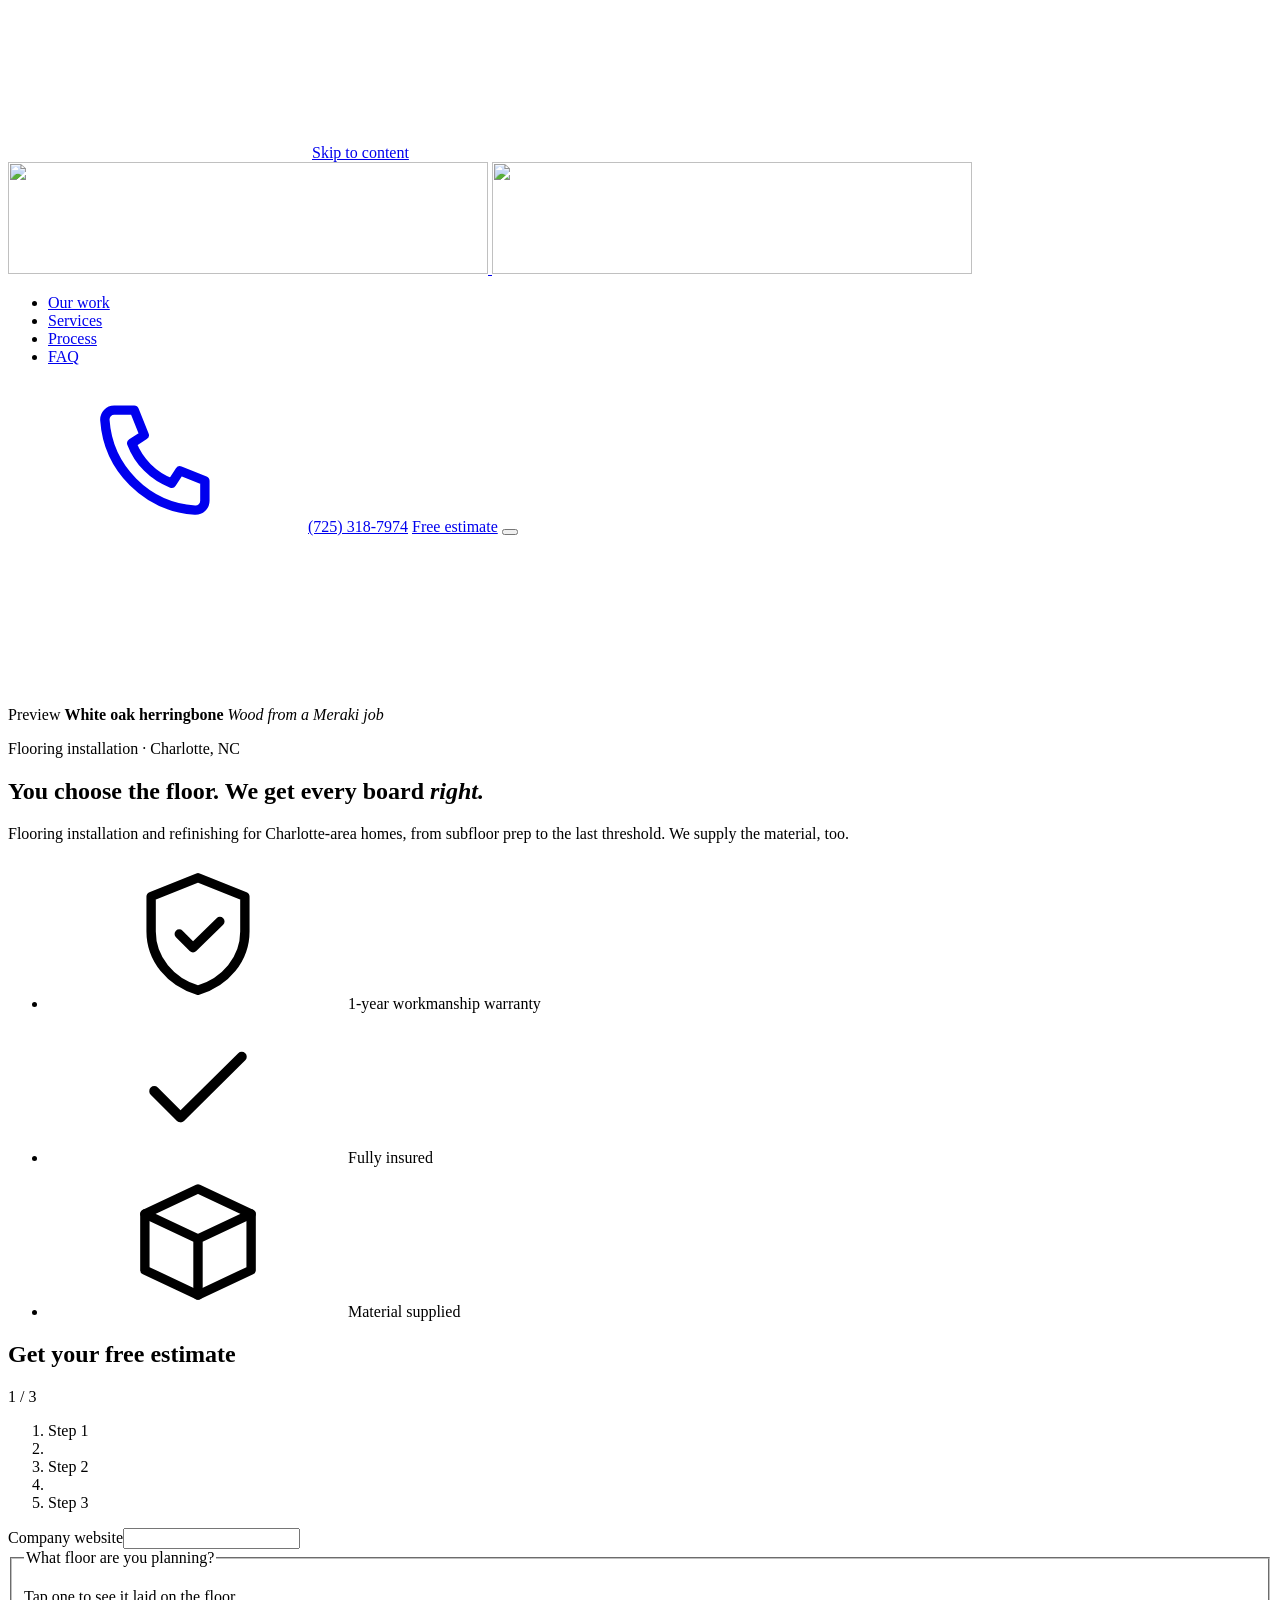
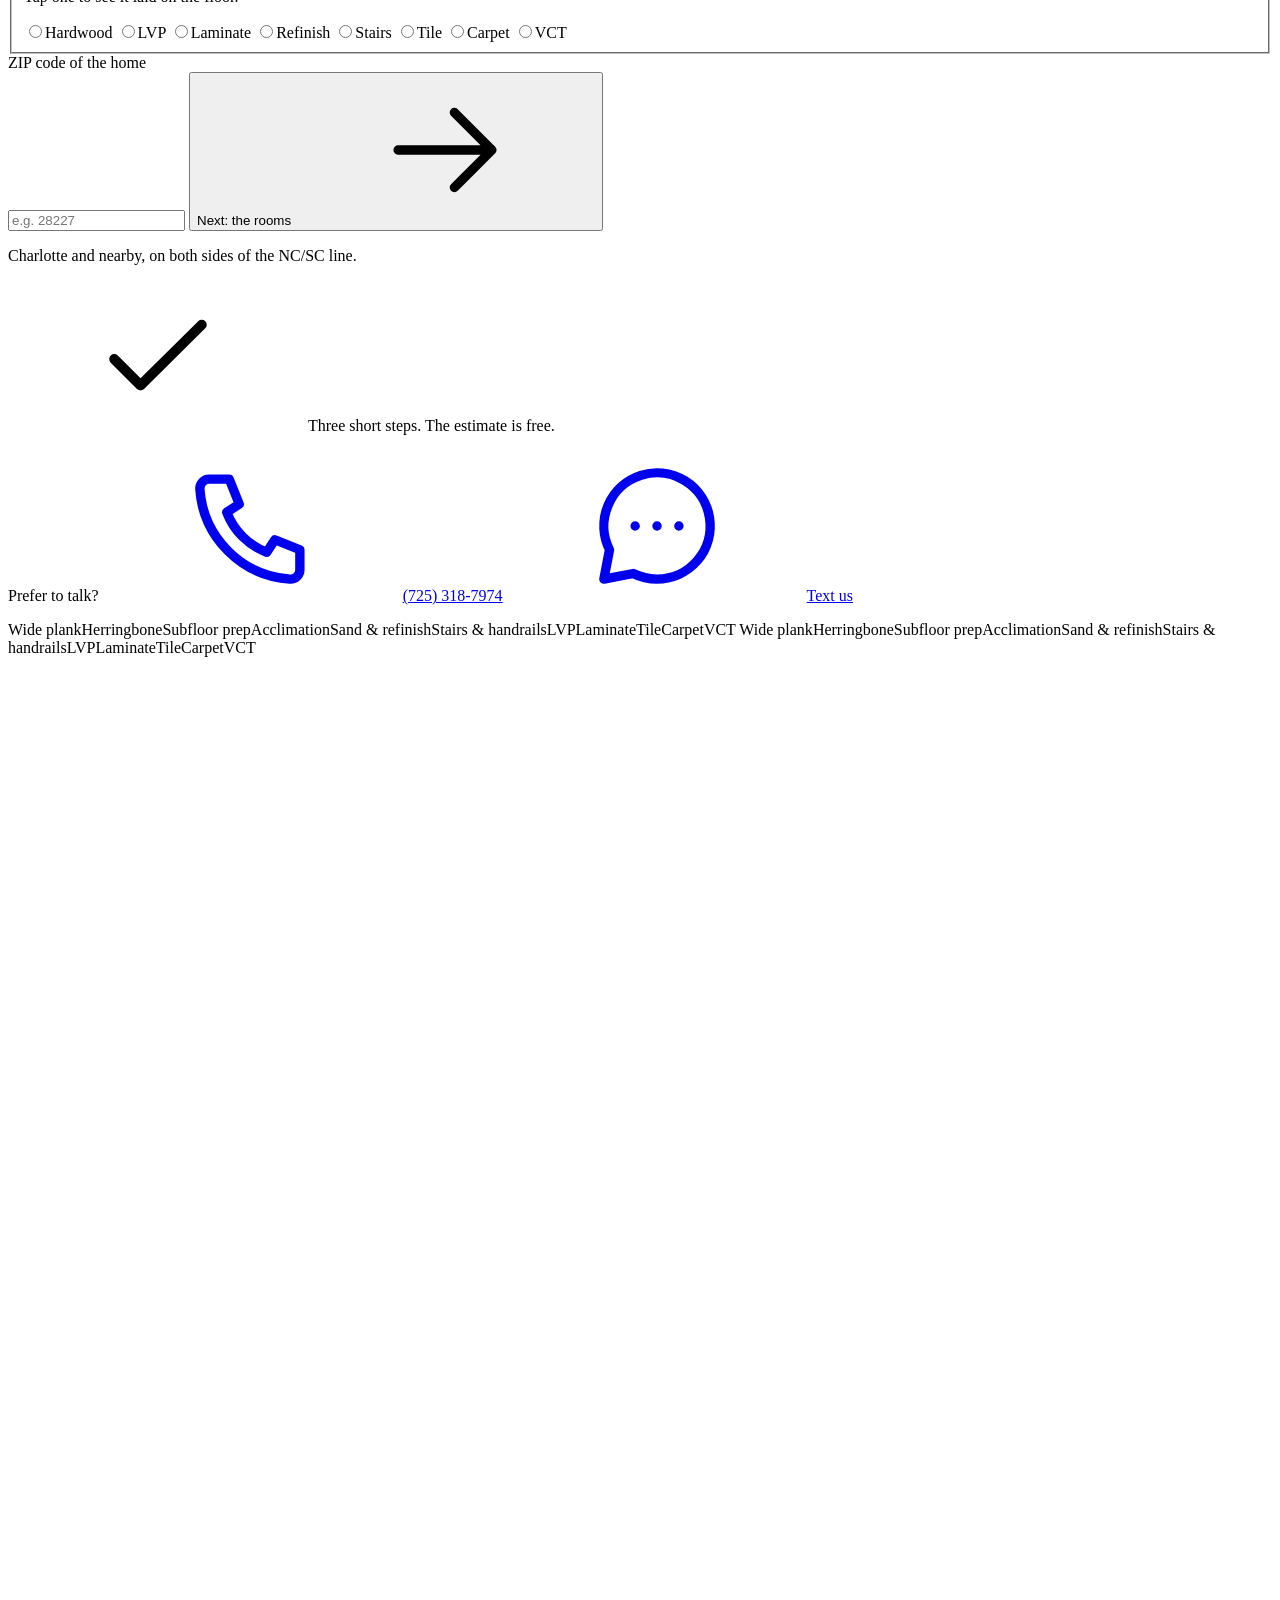
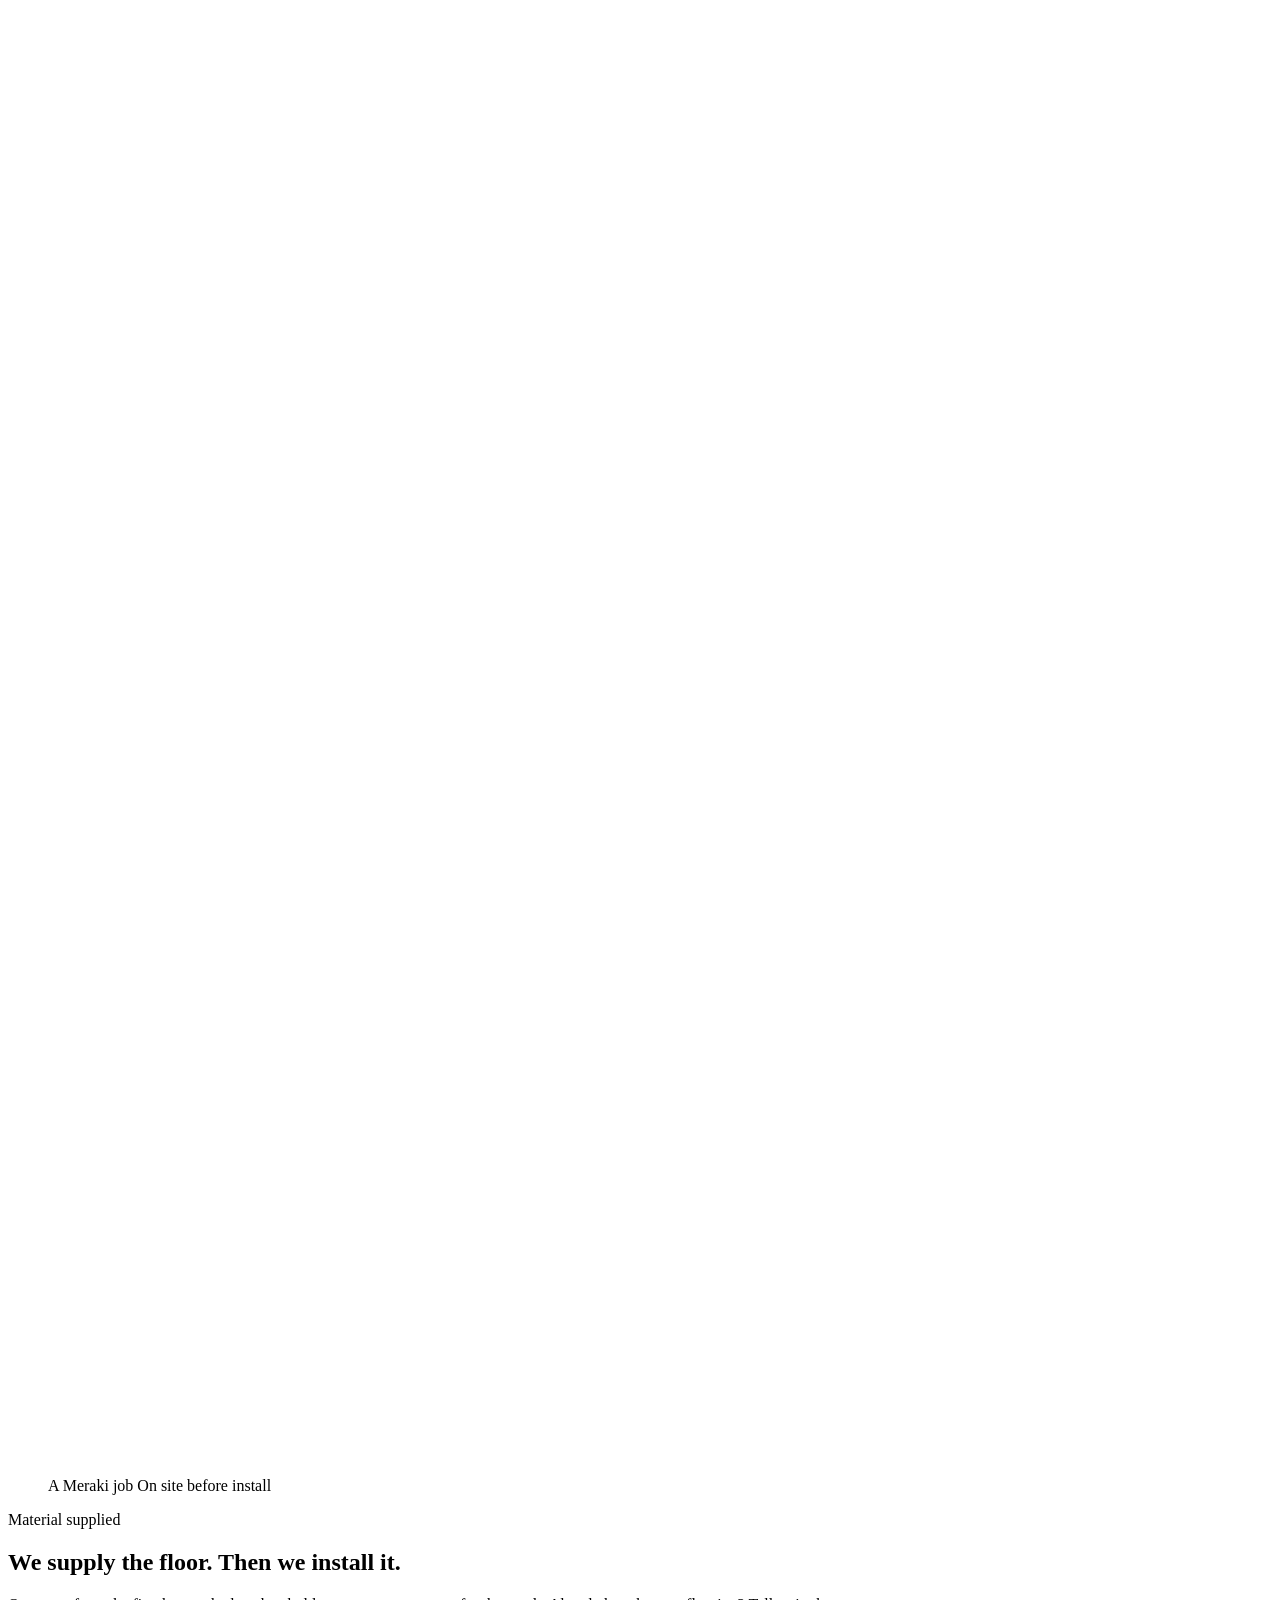
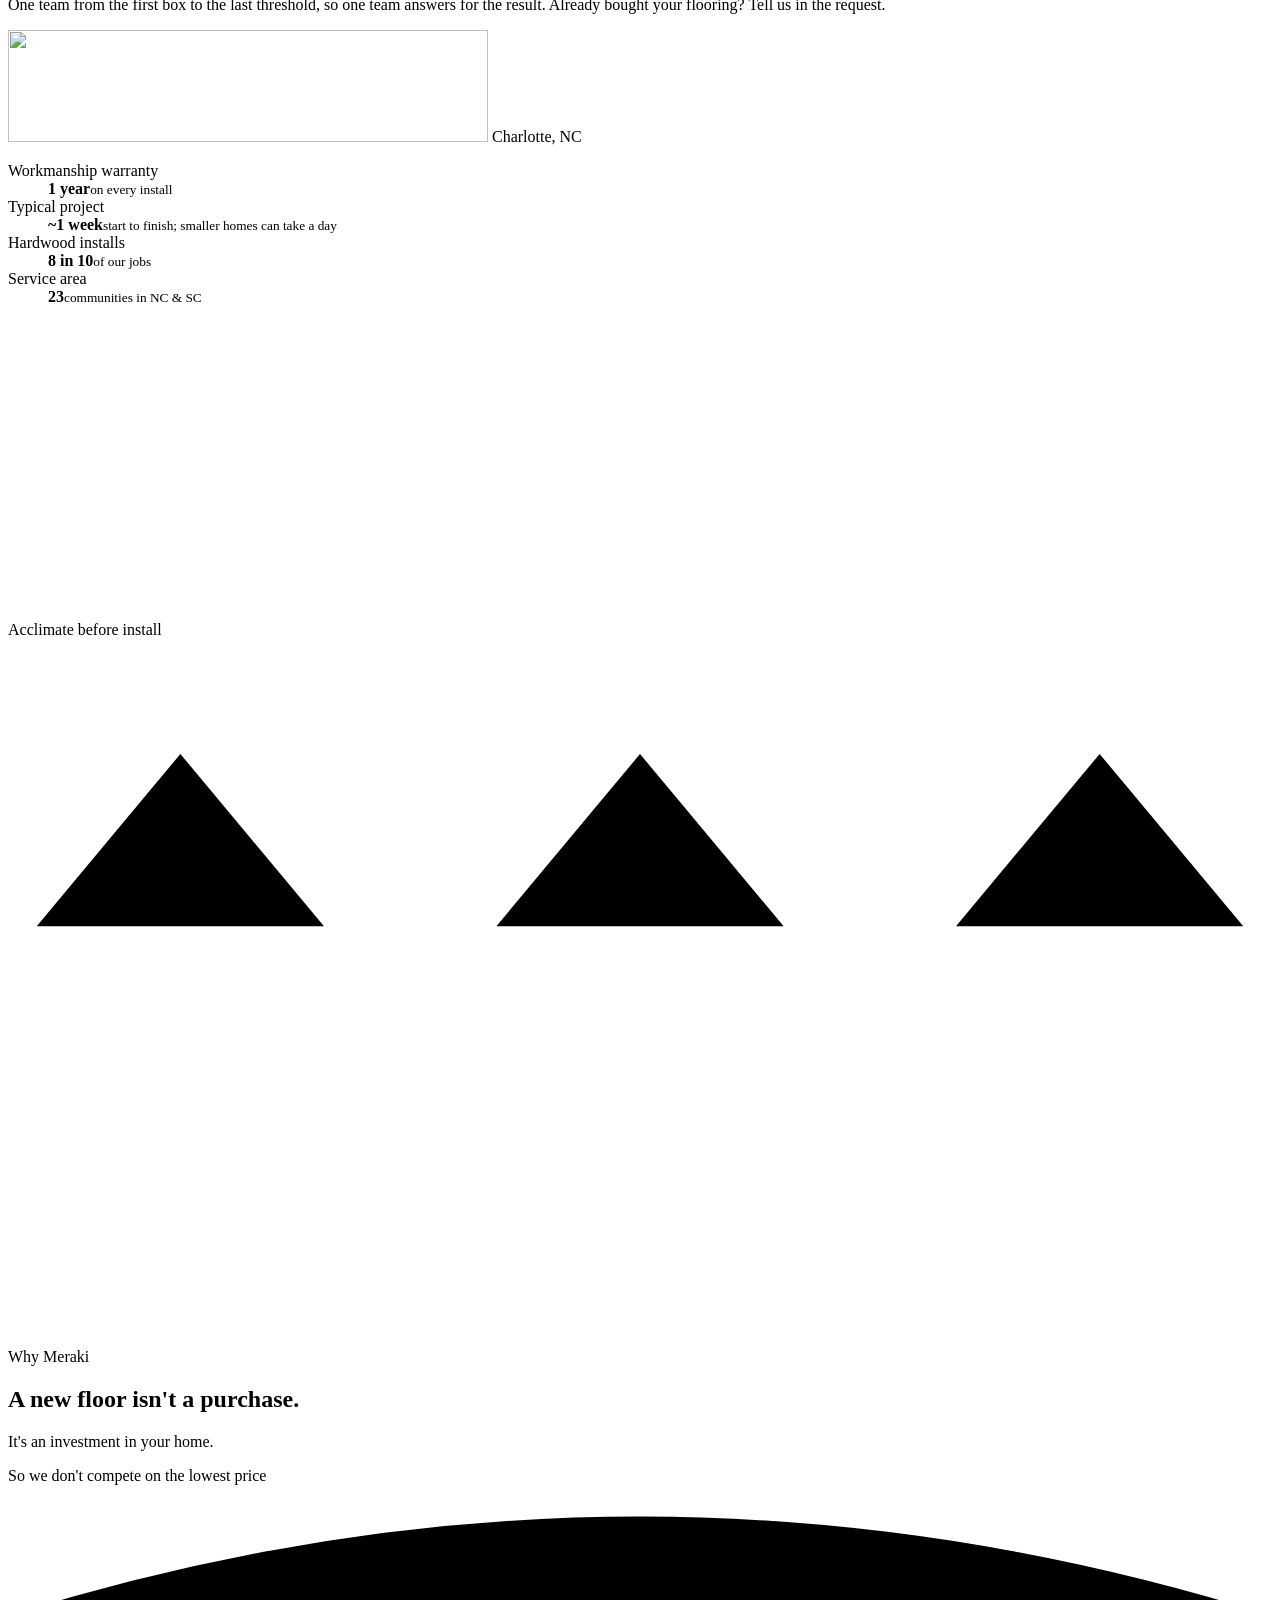
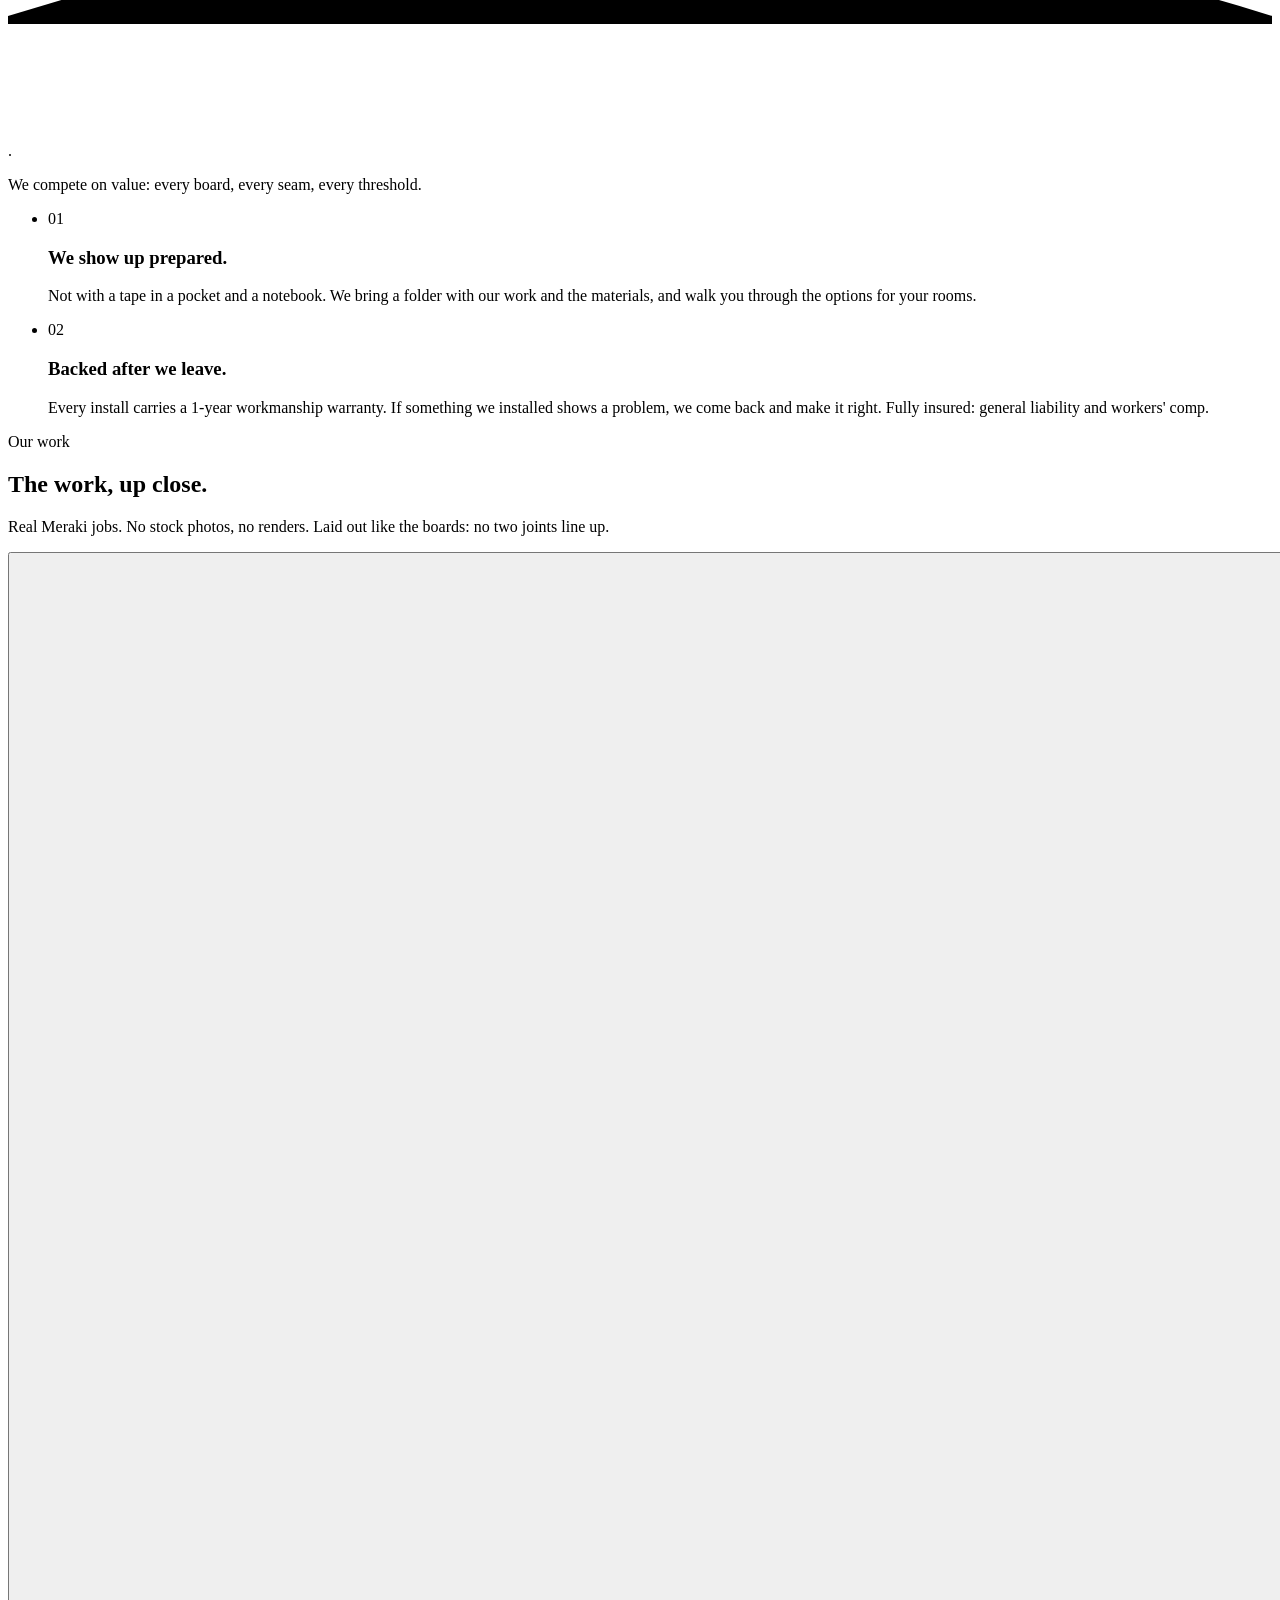
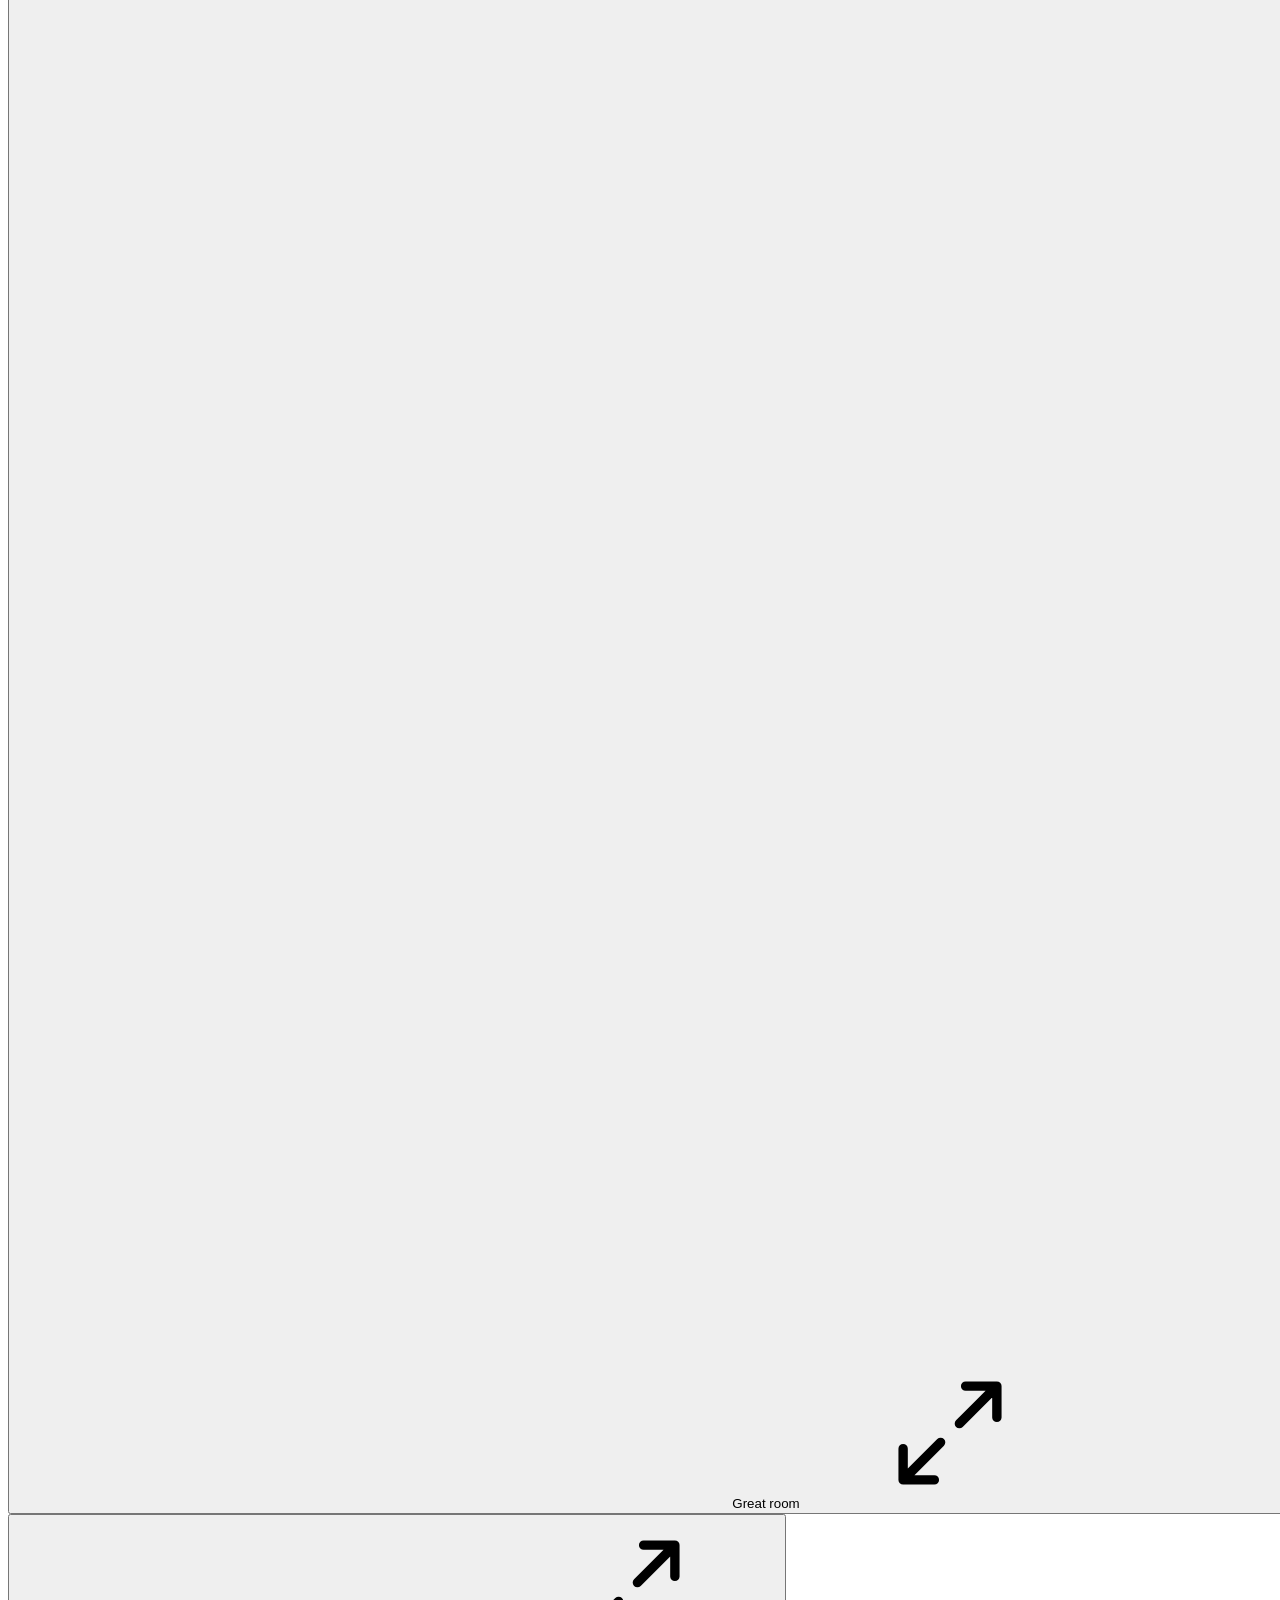
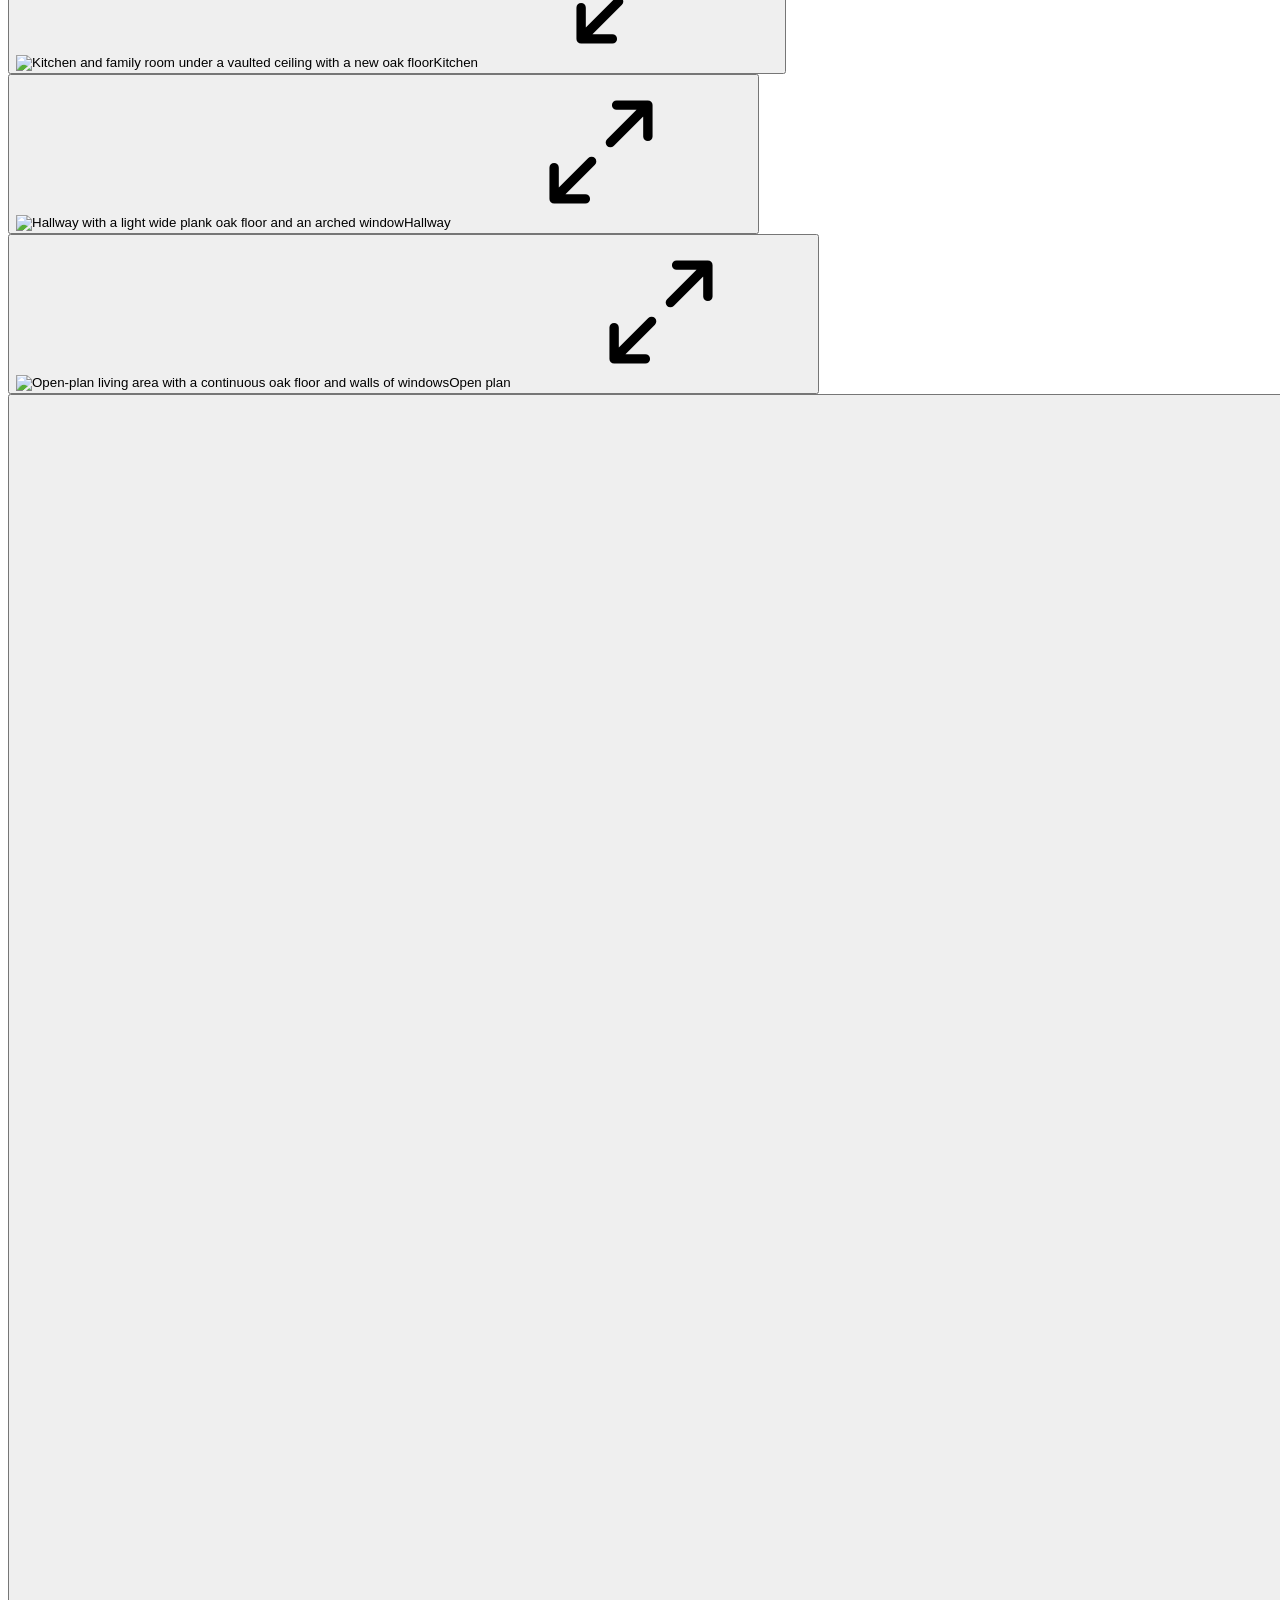
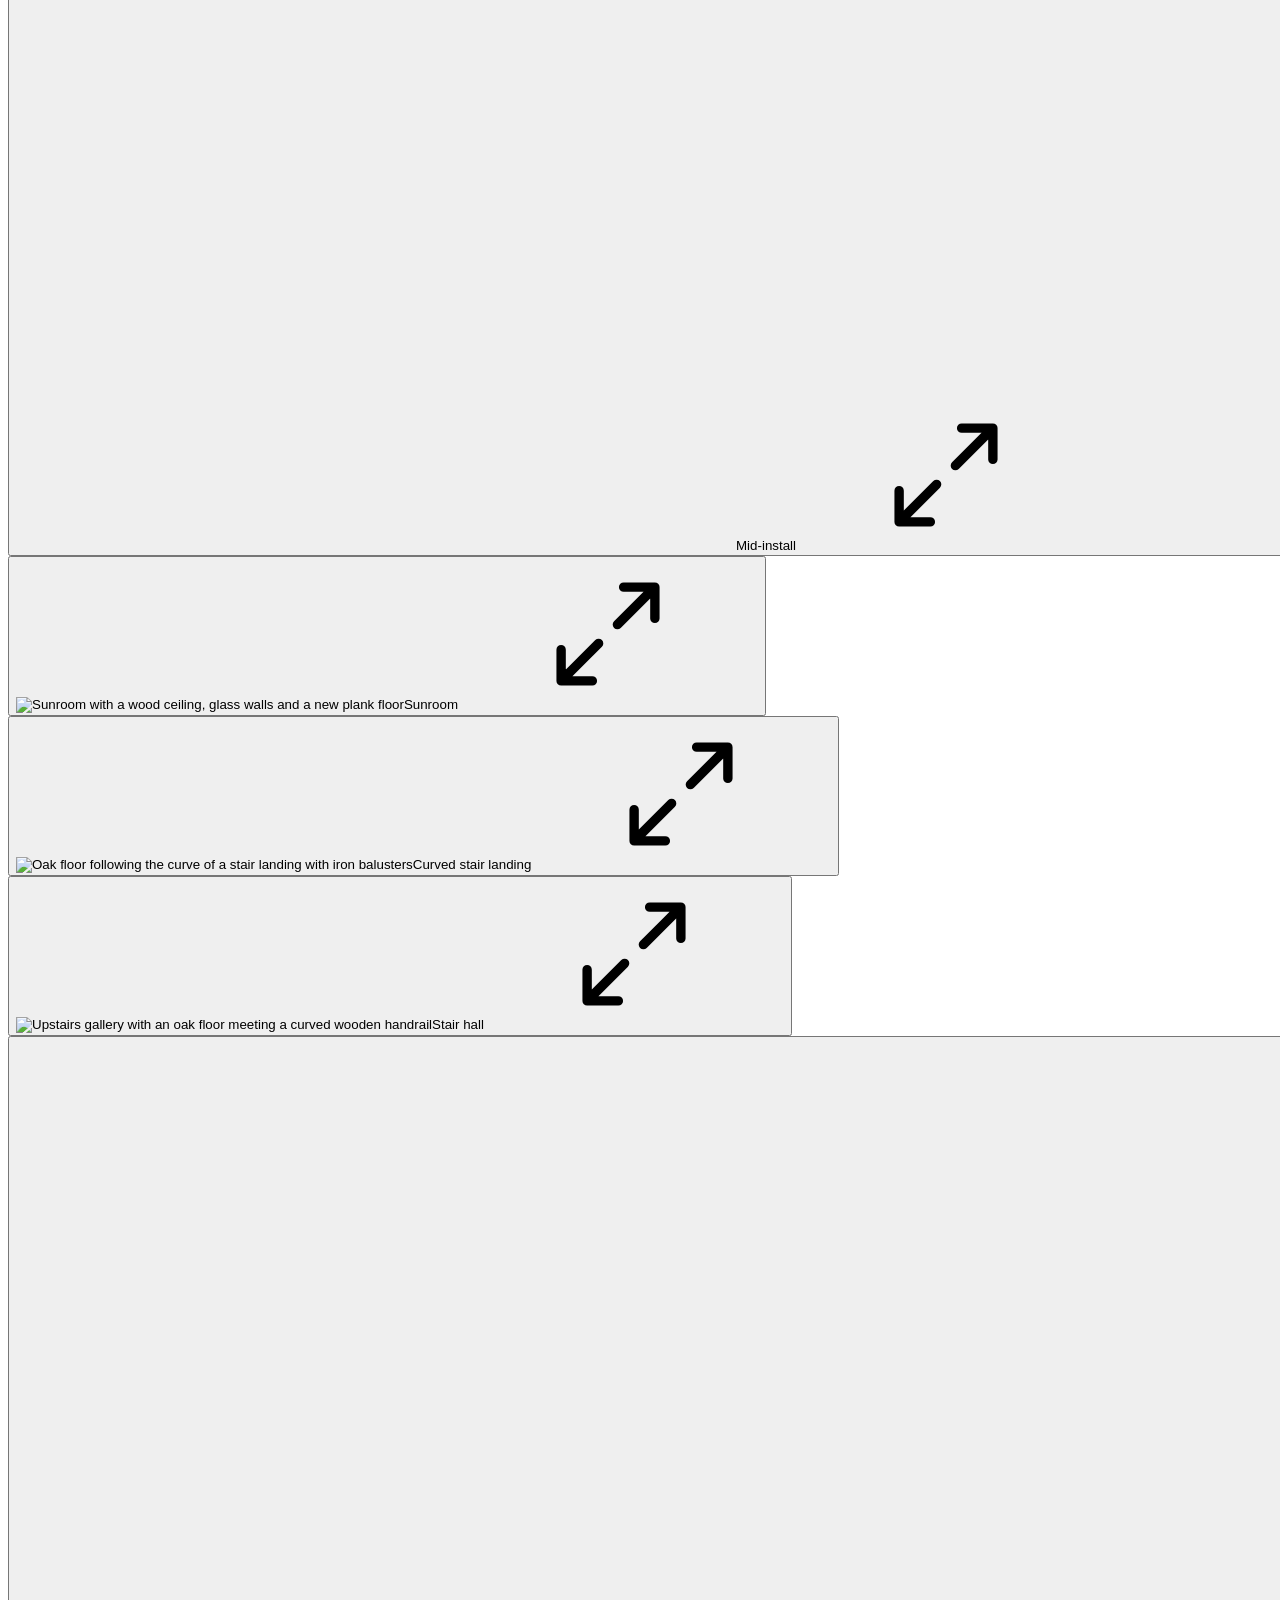
==== v2/index.html @ f8662bf5 "preview 2026-11-14 12:57" ====
<!doctype html>
<html lang="en" class="no-js">
<head>
<meta charset="utf-8">
<meta name="viewport" content="width=device-width, initial-scale=1, viewport-fit=cover">
<title>Hardwood Floor Installation in Charlotte, NC | Meraki Flooring Solution</title>
<meta name="description" content="Hardwood, LVP and laminate installation, sand &amp; refinish and stairs for Charlotte-area homes. Material supplied, 1-year workmanship warranty, fully insured. Free in-home estimate.">

<link rel="canonical" href="https://designconverte.github.io/meraki-flooring-solution-preview/v2/">
<meta name="robots" content="noindex, nofollow">
<meta name="theme-color" content="#1C1D1D">
<meta property="og:type" content="website">
<meta property="og:site_name" content="Meraki Flooring Solution">
<meta property="og:title" content="Hardwood Floor Installation in Charlotte, NC | Meraki Flooring Solution">
<meta property="og:description" content="Hardwood, LVP and laminate installation, sand &amp; refinish and stairs for Charlotte-area homes. Material supplied, 1-year workmanship warranty, fully insured. Free in-home estimate.">
<meta property="og:url" content="https://designconverte.github.io/meraki-flooring-solution-preview/v2/">
<meta property="og:image" content="https://designconverte.github.io/meraki-flooring-solution-preview/v2/assets/img/og-image.jpg">
<meta property="og:image:width" content="1200">
<meta property="og:image:height" content="630">
<meta property="og:image:alt" content="Meraki Flooring Solution wordmark next to a living room with a light wide plank oak floor">
<meta name="twitter:card" content="summary_large_image">
<link rel="icon" href="/meraki-flooring-solution-preview/v2/favicon.ico" sizes="any">
<link rel="icon" href="/meraki-flooring-solution-preview/v2/assets/img/icon-192.png" type="image/png" sizes="192x192">
<link rel="apple-touch-icon" href="/meraki-flooring-solution-preview/v2/assets/img/icon-180.png">
<link rel="preload" href="/meraki-flooring-solution-preview/v2/assets/fonts/poppins-300-latin.woff2" as="font" type="font/woff2" crossorigin>
<link rel="preload" href="/meraki-flooring-solution-preview/v2/assets/fonts/poppins-500-latin.woff2" as="font" type="font/woff2" crossorigin>

<link rel="stylesheet" href="/meraki-flooring-solution-preview/v2/assets/css/fonts.css">
<link rel="stylesheet" href="/meraki-flooring-solution-preview/v2/assets/css/tokens.css">
<link rel="stylesheet" href="/meraki-flooring-solution-preview/v2/assets/css/form.css">
<link rel="stylesheet" href="/meraki-flooring-solution-preview/v2/assets/css/site.css">
<script defer src="/meraki-flooring-solution-preview/v2/assets/js/cs-config.js"></script>
<script defer src="/meraki-flooring-solution-preview/v2/assets/js/cs-track.js"></script>
<script defer src="/meraki-flooring-solution-preview/v2/assets/js/cs-lead-form.js"></script>
<script defer src="/meraki-flooring-solution-preview/v2/assets/vendor/gsap.min.js"></script>
<script defer src="/meraki-flooring-solution-preview/v2/assets/vendor/ScrollTrigger.min.js"></script>
<script defer src="/meraki-flooring-solution-preview/v2/assets/vendor/lenis.min.js"></script>
<script defer src="/meraki-flooring-solution-preview/v2/assets/js/floor.js"></script>
<script defer src="/meraki-flooring-solution-preview/v2/assets/js/site.js"></script>
</head>
<body data-page="home" class="v2">

<svg class="sprite" aria-hidden="true" focusable="false" xmlns="http://www.w3.org/2000/svg">
  <symbol id="i-phone" viewBox="0 0 24 24"><path fill="none" stroke="currentColor" stroke-width="1.5" stroke-linecap="round" stroke-linejoin="round" d="M5 4.5h3.2l1.6 4-2 1.3a11 11 0 0 0 6.4 6.4l1.3-2 4 1.6V19a1.5 1.5 0 0 1-1.6 1.5A15.5 15.5 0 0 1 3.5 6.1 1.5 1.5 0 0 1 5 4.5Z"/></symbol>
  <symbol id="i-chat" viewBox="0 0 24 24"><path fill="none" stroke="currentColor" stroke-width="1.5" stroke-linecap="round" stroke-linejoin="round" d="M12 20.5a8.5 8.5 0 1 0-7.6-4.7L3.5 20.5l4.7-.9A8.5 8.5 0 0 0 12 20.5Z"/><path fill="none" stroke="currentColor" stroke-width="1.5" stroke-linecap="round" d="M8.5 12h.01M12 12h.01M15.5 12h.01"/></symbol>
  <symbol id="i-arrow-right" viewBox="0 0 24 24"><path fill="none" stroke="currentColor" stroke-width="1.5" stroke-linecap="round" stroke-linejoin="round" d="M4.5 12h15m-6-6 6 6-6 6"/></symbol>
  <symbol id="i-arrow-left" viewBox="0 0 24 24"><path fill="none" stroke="currentColor" stroke-width="1.5" stroke-linecap="round" stroke-linejoin="round" d="M19.5 12h-15m6-6-6 6 6 6"/></symbol>
  <symbol id="i-arrow-up-right" viewBox="0 0 24 24"><path fill="none" stroke="currentColor" stroke-width="1.5" stroke-linecap="round" stroke-linejoin="round" d="M7 17 17 7m-8.5 0H17v8.5"/></symbol>
  <symbol id="i-check" viewBox="0 0 24 24"><path fill="none" stroke="currentColor" stroke-width="1.6" stroke-linecap="round" stroke-linejoin="round" d="m5 12.5 4.2 4.2L19 7"/></symbol>
  <symbol id="i-shield" viewBox="0 0 24 24"><path fill="none" stroke="currentColor" stroke-width="1.5" stroke-linecap="round" stroke-linejoin="round" d="M12 3 4.5 6v5.6c0 4.4 3.1 8.1 7.5 9.4 4.4-1.3 7.5-5 7.5-9.4V6L12 3Z"/><path fill="none" stroke="currentColor" stroke-width="1.5" stroke-linecap="round" stroke-linejoin="round" d="m9 12 2.2 2.2L15.5 10"/></symbol>
  <symbol id="i-box" viewBox="0 0 24 24"><path fill="none" stroke="currentColor" stroke-width="1.5" stroke-linecap="round" stroke-linejoin="round" d="M3.5 7.5 12 3.5l8.5 4v9L12 20.5l-8.5-4v-9Z"/><path fill="none" stroke="currentColor" stroke-width="1.5" stroke-linecap="round" stroke-linejoin="round" d="M3.5 7.5 12 11.5l8.5-4M12 11.5v9"/></symbol>
  <symbol id="i-pin" viewBox="0 0 24 24"><path fill="none" stroke="currentColor" stroke-width="1.5" stroke-linecap="round" stroke-linejoin="round" d="M12 21s-6.5-5.6-6.5-11a6.5 6.5 0 0 1 13 0c0 5.4-6.5 11-6.5 11Z"/><circle cx="12" cy="10" r="2.5" fill="none" stroke="currentColor" stroke-width="1.5"/></symbol>
  <symbol id="i-clock" viewBox="0 0 24 24"><circle cx="12" cy="12" r="8.5" fill="none" stroke="currentColor" stroke-width="1.5"/><path fill="none" stroke="currentColor" stroke-width="1.5" stroke-linecap="round" stroke-linejoin="round" d="M12 7.5V12l3 2"/></symbol>
  <symbol id="i-mail" viewBox="0 0 24 24"><rect x="3.5" y="5.5" width="17" height="13" rx="2" fill="none" stroke="currentColor" stroke-width="1.5"/><path fill="none" stroke="currentColor" stroke-width="1.5" stroke-linecap="round" stroke-linejoin="round" d="m4 7 8 6 8-6"/></symbol>
  <symbol id="i-close" viewBox="0 0 24 24"><path fill="none" stroke="currentColor" stroke-width="1.5" stroke-linecap="round" d="M6 6l12 12M18 6 6 18"/></symbol>
  <symbol id="i-expand" viewBox="0 0 24 24"><path fill="none" stroke="currentColor" stroke-width="1.5" stroke-linecap="round" stroke-linejoin="round" d="M14.5 4.5h5v5M9.5 19.5h-5v-5M19.5 4.5l-6 6M4.5 19.5l6-6"/></symbol>
  <symbol id="i-plus" viewBox="0 0 24 24"><path fill="none" stroke="currentColor" stroke-width="1.5" stroke-linecap="round" d="M12 5v14M5 12h14"/></symbol>
  <symbol id="i-instagram" viewBox="0 0 24 24"><rect x="3.5" y="3.5" width="17" height="17" rx="5" fill="none" stroke="currentColor" stroke-width="1.5"/><circle cx="12" cy="12" r="4" fill="none" stroke="currentColor" stroke-width="1.5"/><path fill="none" stroke="currentColor" stroke-width="1.8" stroke-linecap="round" d="M17 7h.01"/></symbol>
  <symbol id="i-facebook" viewBox="0 0 24 24"><path fill="none" stroke="currentColor" stroke-width="1.5" stroke-linecap="round" stroke-linejoin="round" d="M14.5 8H16V4.8a19 19 0 0 0-2.3-.1c-2.3 0-3.8 1.4-3.8 4V11H7.4v3.5h2.5v6h3.4v-6h2.6l.4-3.5h-3V9c0-.7.3-1 1.2-1Z"/></symbol>
  <symbol id="i-roof" viewBox="-20 -20 1952 1810"><rect x="0" y="0" width="1912" height="370" rx="36" fill="currentColor"/><polygon points="745,627 792,674 792,1030 66,1756 24,1766 1,1730 1,1371" fill="currentColor"/><polygon points="1167,627 1120,674 1120,1030 1846,1756 1888,1766 1911,1730 1911,1371" fill="currentColor"/><rect x="793" y="1339" width="326" height="326" rx="14" fill="currentColor"/></symbol>
  <symbol id="i-chevrons" viewBox="0 0 600 570"><g fill="currentColor" stroke="currentColor" stroke-width="6" stroke-linejoin="round"><polygon points="71,71 137,10 137,43 71,104"/><polygon points="163,10 229,71 229,104 163,43"/><polygon points="371,71 437,10 437,43 371,104"/><polygon points="463,10 529,71 529,104 463,43"/><polygon points="13,221 79,160 79,193 13,254"/><polygon points="221,160 287,221 287,254 221,193"/><polygon points="313,221 379,160 379,193 313,254"/><polygon points="521,160 587,221 587,254 521,193"/><polygon points="71,371 137,310 137,343 71,404"/><polygon points="163,310 229,371 229,404 163,343"/><polygon points="371,371 437,310 437,343 371,404"/><polygon points="463,310 529,371 529,404 463,343"/><polygon points="13,521 79,460 79,493 13,554"/><polygon points="221,460 287,521 287,554 221,493"/><polygon points="313,521 379,460 379,493 313,554"/><polygon points="521,460 587,521 587,554 521,493"/></g></symbol>
</svg>

<a class="skip" href="#main">Skip to content</a>

<header class="hdr" data-hdr>
  <div class="hdr__in">
    <a class="hdr__logo" href="/meraki-flooring-solution-preview/v2/" aria-label="Meraki Flooring Solution, home">
      <img class="hdr__logo-on-paper" src="/meraki-flooring-solution-preview/v2/assets/img/lockup-green.webp" width="480" height="112" alt="">
      <img class="hdr__logo-on-photo" src="/meraki-flooring-solution-preview/v2/assets/img/lockup-nude.webp" width="480" height="112" alt="">
    </a>
    <nav class="hdr__nav" aria-label="Main">
      <ul>
        <li><a href="/meraki-flooring-solution-preview/v2/#work">Our work</a></li>
        <li><a href="/meraki-flooring-solution-preview/v2/#services">Services</a></li>
        <li><a href="/meraki-flooring-solution-preview/v2/#process">Process</a></li>
        <li><a href="/meraki-flooring-solution-preview/v2/#faq">FAQ</a></li>
      </ul>
    </nav>
    <div class="hdr__act">
      <a class="hdr__tel" href="tel:+17253187974" data-cta-location="header"><svg class="ic" aria-hidden="true"><use href="#i-phone"></use></svg><span>(725) 318-7974</span></a>
      <a class="btn btn--primary btn--sm hdr__cta" href="#estimate" data-cta="header-estimate" data-cta-location="header" data-go-estimate>Free estimate</a>
      <button class="menu-btn" type="button" aria-expanded="false" aria-controls="site-menu" aria-label="Open menu" data-menu-toggle>
        <span class="menu-btn__bars" aria-hidden="true"><i></i><i></i></span>
      </button>
    </div>
  </div>
</header>

<main id="main">


<section class="hero" id="top" data-section="hero" data-hero>
  <div class="floor" aria-hidden="true" data-floor>
    <div class="floor__plane" data-floor-plane>
      <canvas class="floor__cv" data-floor-canvas></canvas>
      <span class="floor__rake" data-rake></span>
      <span class="floor__sheen"><i></i></span>
    </div>
    <p class="floor__cap"><span class="floor__k">Preview</span> <b data-floor-name>White oak herringbone</b> <i data-floor-src>Wood from a Meraki job</i></p>
  </div>
  <div class="hero__grid wrap">
    <div class="hero__copy">
      <p class="tag tag--hero" data-intro>Flooring installation · Charlotte,&nbsp;NC</p>
      <h1 class="hero__h1"><span class="ln"><span>You choose the&nbsp;floor.</span></span> <span class="ln"><span>We get every board <em>right.</em></span></span></h1>
      <p class="hero__lead" data-intro>Flooring installation and refinishing for Charlotte-area homes, from subfloor prep to the last threshold. We supply the material,&nbsp;too.</p>
      <ul class="hero__proof" data-intro>
        <li><svg class="ic" aria-hidden="true"><use href="#i-shield"></use></svg>1-year workmanship warranty</li>
        <li><svg class="ic" aria-hidden="true"><use href="#i-check"></use></svg>Fully insured</li>
        <li><svg class="ic" aria-hidden="true"><use href="#i-box"></use></svg>Material supplied</li>
      </ul>
    </div>
    <div class="hero__form" id="estimate" data-hero-form>

<form class="qform qform--cfg" id="quote-hero" data-cs-form="quote-hero" data-cs-mode="steps" action="/meraki-flooring-solution-preview/v2/api/lead.php" method="post" novalidate aria-labelledby="qf-title-hero" data-configurator
  data-cs-msg-network="We couldn't send your request. Check your connection and try again. Your answers are still here."
  data-cs-msg-server="Something went wrong on our end. Please try again in a minute, or call (725) 318-7974."
  data-cs-msg-rate="Too many tries in a row. Wait a minute and try again.">
  <div class="qform__top">
    <h2 class="qform__title" id="qf-title-hero">Get your free&nbsp;estimate</h2>
    <p class="qform__count" aria-hidden="true"><span data-step-now>1</span> / 3</p>
  </div>
  <ol class="stepper" data-cs-stepper aria-label="Progress">
    <li data-cs-stepper-item="1" aria-current="step"><span class="sr-only">Step </span>1</li><li class="rail" data-cs-rail="1" aria-hidden="true"></li>
    <li data-cs-stepper-item="2"><span class="sr-only">Step </span>2</li><li class="rail" data-cs-rail="2" aria-hidden="true"></li>
    <li data-cs-stepper-item="3"><span class="sr-only">Step </span>3</li>
  </ol>
  <p class="sr-only" data-cs-live aria-live="polite"></p>
  <div class="cs-hp" aria-hidden="true"><label for="hp-hero">Company website</label><input id="hp-hero" name="company_website" type="text" tabindex="-1" autocomplete="off"></div>

  <div class="qstep" data-cs-step="1">
    <fieldset class="field">
      <legend class="qstep__q">What floor are you&nbsp;planning?</legend>
      <p class="help help--q" id="mat-help-hero">Tap one to see it laid on the&nbsp;floor.</p>
      <div class="mats" aria-describedby="mat-help-hero">
        <label class="mat"><input type="radio" name="service" value="hardwood-installation"><span class="mat__face" data-swatch="hardwood-installation"></span><span class="mat__name">Hardwood</span></label>
        <label class="mat"><input type="radio" name="service" value="lvp-installation"><span class="mat__face" data-swatch="lvp-installation"></span><span class="mat__name">LVP</span></label>
        <label class="mat"><input type="radio" name="service" value="laminate-installation"><span class="mat__face" data-swatch="laminate-installation"></span><span class="mat__name">Laminate</span></label>
        <label class="mat"><input type="radio" name="service" value="sand-refinish"><span class="mat__face" data-swatch="sand-refinish"></span><span class="mat__name">Refinish</span></label>
        <label class="mat"><input type="radio" name="service" value="stairs"><span class="mat__face" data-swatch="stairs"></span><span class="mat__name">Stairs</span></label>
        <label class="mat"><input type="radio" name="service" value="tile-installation"><span class="mat__face" data-swatch="tile-installation"></span><span class="mat__name">Tile</span></label>
        <label class="mat"><input type="radio" name="service" value="carpet-installation"><span class="mat__face" data-swatch="carpet-installation"></span><span class="mat__name">Carpet</span></label>
        <label class="mat"><input type="radio" name="service" value="vct-installation"><span class="mat__face" data-swatch="vct-installation"></span><span class="mat__name">VCT</span></label>
      </div>
      <p class="err" data-cs-error-for="service" hidden>Choose the floor you're planning.</p>
    </fieldset>
    <div class="field field--zip">
      <label class="lbl" for="zip-hero">ZIP code of the home</label>
      <div class="qinline">
        <input class="input input--num" id="zip-hero" name="zip" inputmode="numeric" autocomplete="postal-code" maxlength="5" placeholder="e.g. 28227" aria-describedby="zip-help-hero">
        <button class="btn btn--primary" type="button" data-cs-next><span>Next<span class="qinline__more">: the rooms</span></span> <svg class="ic" aria-hidden="true"><use href="#i-arrow-right"></use></svg></button>
      </div>
      <p class="help" id="zip-help-hero">Charlotte and nearby, on both sides of the NC/SC&nbsp;line.</p>
      <p class="err" data-cs-error-for="zip" hidden>Enter a 5-digit ZIP code.</p>
      <p class="help help--area" data-cs-out-of-area hidden>That ZIP may be outside our usual area. Send the request anyway and we'll let you&nbsp;know.</p>
    </div>
  </div>

  <div class="qstep" data-cs-step="2" hidden>
    <fieldset class="field">
      <legend class="qstep__q">Which rooms get the new&nbsp;floor?</legend>
      <p class="help help--q">Tap every room on the plan. <span class="opt">Optional.</span></p>
      <div class="plan" data-plan>
        <label class="room room--liv"><input type="checkbox" name="rooms" value="Living room"><span>Living room</span></label>
        <label class="room room--kit"><input type="checkbox" name="rooms" value="Kitchen"><span>Kitchen</span></label>
        <label class="room room--din"><input type="checkbox" name="rooms" value="Dining room"><span>Dining</span></label>
        <label class="room room--hal"><input type="checkbox" name="rooms" value="Hallway and entry"><span>Hall &amp; entry</span></label>
        <label class="room room--sta"><input type="checkbox" name="rooms" value="Stairs"><span>Stairs</span></label>
        <label class="room room--bed"><input type="checkbox" name="rooms" value="Bedrooms"><span>Bedrooms</span></label>
      </div>
      <div class="chips chips--sm">
        <label class="chip"><input type="checkbox" name="rooms" value="Basement"><span>Basement</span></label>
        <label class="chip"><input type="checkbox" name="rooms" value="The whole level"><span>The whole level</span></label>
      </div>
    </fieldset>
    <fieldset class="field">
      <legend class="lbl">What's on the floor&nbsp;now?</legend>
      <div class="chips chips--sm">
        <label class="chip"><input type="radio" name="current" value="Carpet"><span>Carpet</span></label>
        <label class="chip"><input type="radio" name="current" value="Hardwood"><span>Hardwood</span></label>
        <label class="chip"><input type="radio" name="current" value="Tile"><span>Tile</span></label>
        <label class="chip"><input type="radio" name="current" value="Vinyl or laminate"><span>Vinyl or laminate</span></label>
        <label class="chip"><input type="radio" name="current" value="Bare subfloor"><span>Bare subfloor</span></label>
        <label class="chip"><input type="radio" name="current" value="Not sure"><span>Not sure</span></label>
      </div>
    </fieldset>
    <fieldset class="field">
      <legend class="lbl">When would you like to&nbsp;start?</legend>
      <div class="tape-pick">
        <label><input type="radio" name="timeline" value="As soon as possible"><span>ASAP</span></label>
        <label><input type="radio" name="timeline" value="Within a month"><span>Within a month</span></label>
        <label><input type="radio" name="timeline" value="1-3 months"><span>1–3 months</span></label>
        <label><input type="radio" name="timeline" value="Just planning"><span>Just planning</span></label>
      </div>
    </fieldset>
    <details class="note">
      <summary>Add a note <span class="opt">(optional)</span></summary>
      <label class="sr-only" for="notes-hero">Note</label>
      <textarea class="input" id="notes-hero" name="notes" rows="2" maxlength="600" placeholder="Square footage if you know it, pets, furniture, anything we should know…"></textarea>
    </details>
    <input type="hidden" name="details" value="" data-details>
    <p class="err" data-cs-error-for="details" hidden>Keep the note a little shorter.</p>
    <div class="qactions">
      <button class="btn btn--back" type="button" data-cs-back><svg class="ic" aria-hidden="true"><use href="#i-arrow-left"></use></svg>Back</button>
      <button class="btn btn--primary" type="button" data-cs-next>Next: your contact <svg class="ic" aria-hidden="true"><use href="#i-arrow-right"></use></svg></button>
    </div>
  </div>

  <div class="qstep" data-cs-step="3" hidden>
    <p class="qstep__q">Where should we send your&nbsp;estimate?</p>
    <div class="field">
      <label class="lbl" for="name-hero">Full name</label>
      <input class="input" id="name-hero" name="name" autocomplete="name" maxlength="100">
      <p class="err" data-cs-error-for="name" hidden>Enter your full name.</p>
    </div>
    <div class="qpair">
      <div class="field">
        <label class="lbl" for="phone-hero">Phone</label>
        <input class="input input--num" id="phone-hero" name="phone" type="tel" inputmode="tel" autocomplete="tel">
        <p class="err" data-cs-error-for="phone" hidden>Enter a 10-digit phone number so we can reach you.</p>
      </div>
      <div class="field">
        <label class="lbl" for="email-hero">Email</label>
        <input class="input" id="email-hero" name="email" type="email" autocomplete="email" maxlength="254">
        <p class="err" data-cs-error-for="email" hidden>Enter a valid email address.</p>
      </div>
    </div>
    <fieldset class="field field--row">
      <legend class="lbl">Best way to reach you</legend>
      <div class="chips chips--sm">
        <label class="chip"><input type="radio" name="reach" value="Call"><span>Call</span></label>
        <label class="chip"><input type="radio" name="reach" value="Text"><span>Text</span></label>
        <label class="chip"><input type="radio" name="reach" value="Email"><span>Email</span></label>
      </div>
    </fieldset>
    <div class="ticket" data-request-summary hidden>
      <span class="ticket__face" data-ticket-face aria-hidden="true"></span>
      <div class="ticket__body">
        <p class="ticket__k">Your request</p>
        <p class="ticket__v" data-request-summary-text></p>
      </div>
    </div>
    <fieldset class="consent">
      <legend>Text messages (optional)</legend>
      <label class="check"><input type="radio" name="sms_consent" value="yes"><span>Yes, I consent to receive text messages from Meraki Flooring Solution at the number I provided about my estimate request and project, including scheduling and updates. Message frequency varies. Message and data rates may apply. Reply STOP to opt out or HELP for help. Consent is not a condition of purchase.</span></label>
      <label class="check"><input type="radio" name="sms_consent" value="no"><span>No, I don't want text messages.</span></label>
    </fieldset>
    <p class="qstatus" data-cs-status role="alert" hidden></p>
    <div class="qactions">
      <button class="btn btn--back" type="button" data-cs-back><svg class="ic" aria-hidden="true"><use href="#i-arrow-left"></use></svg>Back</button>
      <button class="btn btn--primary" type="submit" data-cs-loading-label="Sending…">Send my request <svg class="ic" aria-hidden="true"><use href="#i-arrow-right"></use></svg></button>
    </div>
    <p class="qlegal">By sending this request, you agree to our Terms and Privacy&nbsp;Policy.</p>
  </div>

  <div class="qdone" data-cs-step="done" hidden>
    <svg class="qdone__roof" viewBox="-20 -20 1952 1810" aria-hidden="true">
      <rect class="r-bar" x="0" y="0" width="1912" height="370" rx="36"/>
      <polygon class="r-l" points="745,627 792,674 792,1030 66,1756 24,1766 1,1730 1,1371"/>
      <polygon class="r-r" points="1167,627 1120,674 1120,1030 1846,1756 1888,1766 1911,1730 1911,1371"/>
      <rect class="r-home" x="793" y="1339" width="326" height="326" rx="14"/>
    </svg>
    <h3 class="qdone__title" tabindex="-1">Request&nbsp;received.</h3>
    <p>We'll reach out to set up your free in-home estimate. Want to talk sooner? Call or text <a href="tel:+17253187974" data-cta-location="form-done">(725) 318-7974</a>.</p>
  </div>

  <p class="qmicro"><svg class="ic" aria-hidden="true"><use href="#i-check"></use></svg><span>Three short steps. The estimate is&nbsp;free.</span></p>
</form>

    </div>
  </div>
  <p class="hero__talk"><span>Prefer to talk?</span> <a href="tel:+17253187974" data-cta-location="hero"><svg class="ic" aria-hidden="true"><use href="#i-phone"></use></svg>(725) 318-7974</a> <a href="sms:+17253187974" data-cta-location="hero"><svg class="ic" aria-hidden="true"><use href="#i-chat"></use></svg>Text us</a></p>
</section>


<div class="tape" aria-hidden="true" data-tape>
  <div class="tape__track" data-tape-track>
    <span>Wide plank</span><span>Herringbone</span><span>Subfloor prep</span><span>Acclimation</span><span>Sand &amp; refinish</span><span>Stairs &amp; handrails</span><span>LVP</span><span>Laminate</span><span>Tile</span><span>Carpet</span><span>VCT</span>
    <span>Wide plank</span><span>Herringbone</span><span>Subfloor prep</span><span>Acclimation</span><span>Sand &amp; refinish</span><span>Stairs &amp; handrails</span><span>LVP</span><span>Laminate</span><span>Tile</span><span>Carpet</span><span>VCT</span>
  </div>
</div>


<section class="supply" id="material" data-section="supply" aria-labelledby="supply-title">
  <div class="wrap supply__grid">
    <figure class="supply__photo" data-box>
      <img src="/meraki-flooring-solution-preview/v2/assets/img/work/boxes-on-site-1800.webp" srcset="/meraki-flooring-solution-preview/v2/assets/img/work/boxes-on-site-480.webp 480w, /meraki-flooring-solution-preview/v2/assets/img/work/boxes-on-site-800.webp 800w, /meraki-flooring-solution-preview/v2/assets/img/work/boxes-on-site-1200.webp 1200w, /meraki-flooring-solution-preview/v2/assets/img/work/boxes-on-site-1800.webp 1800w" sizes="(min-width: 1024px) 40vw, 92vw" width="1800" height="2400" alt="Boxes of flooring stacked in an empty room before the install" loading="lazy" decoding="async" class="supply__img">
      <figcaption><span>A Meraki job</span> On site before&nbsp;install</figcaption>
    </figure>
    <div class="supply__body">
      <p class="eyebrow">Material supplied</p>
      <h2 class="h2" id="supply-title" data-reveal-title>We supply the floor. Then we install&nbsp;it.</h2>
      <p class="supply__p" data-reveal-title>One team from the first box to the last threshold, so one team answers for the result. Already bought your flooring? Tell us in the&nbsp;request.</p>
      <div class="label" data-label>
        <div class="label__top">
          <img src="/meraki-flooring-solution-preview/v2/assets/img/lockup-green.webp" width="480" height="112" alt="" loading="lazy">
          <span>Charlotte, NC</span>
        </div>
        <dl class="label__rows">
          <div class="label__row"><dt>Workmanship warranty</dt><dd><b class="label__n"><span data-count="1">1</span> year</b><small>on every install</small></dd></div>
          <div class="label__row"><dt>Typical project</dt><dd><b class="label__n">~<span>1</span> week</b><small>start to finish; smaller homes can take a&nbsp;day</small></dd></div>
          <div class="label__row"><dt>Hardwood installs</dt><dd><b class="label__n"><span data-count="8">8</span> in&nbsp;10</b><small>of our jobs</small></dd></div>
          <div class="label__row"><dt>Service area</dt><dd><b class="label__n"><span data-count="23">23</span></b><small>communities in NC &amp;&nbsp;SC</small></dd></div>
        </dl>
        <div class="label__foot" aria-hidden="true">
          <svg class="label__code" viewBox="0 0 120 28" preserveAspectRatio="none"><path d="M2 0v28M6 0v28M9 0v28M14 0v28M16 0v28M21 0v28M26 0v28M28 0v28M33 0v28M38 0v28M40 0v28M44 0v28M49 0v28M51 0v28M56 0v28M60 0v28M63 0v28M68 0v28M70 0v28M75 0v28M80 0v28M82 0v28M87 0v28M90 0v28M94 0v28M98 0v28M101 0v28M106 0v28M109 0v28M114 0v28M118 0v28"/></svg>
          <span>Acclimate before install</span>
          <svg class="label__up" viewBox="0 0 44 24"><path d="M6 22V6M1 10l5-6 5 6M22 22V6M17 10l5-6 5 6M38 22V6M33 10l5-6 5 6"/></svg>
        </div>
      </div>
    </div>
  </div>
</section>


<section class="mani" id="why" data-section="manifesto" aria-labelledby="mani-title">
  <div class="wrap">
    <p class="eyebrow eyebrow--dark">Why Meraki</p>
    <div class="mani__lines">
      <h2 class="mani__l" id="mani-title" data-reveal-title>A new floor isn't a&nbsp;purchase.</h2>
      <p class="mani__l mani__l--soft" data-reveal-title>It's an investment in your&nbsp;home.</p>
      <p class="mani__l" data-reveal-title>So we don't compete on the <span class="chalk" data-chalk>lowest&nbsp;price<svg class="chalk__svg" viewBox="0 0 100 20" preserveAspectRatio="none" aria-hidden="true"><path class="chalk__mark" d="M0 11.5 L100 10.5"/><path class="chalk__string" d="M-2 11 Q50 -6 102 11"/></svg></span>.</p>
      <p class="mani__l mani__l--accent" data-reveal-title>We compete on <span class="mani__value">value</span>: every board, every seam, every&nbsp;threshold.</p>
    </div>
    <ul class="mani__answers" data-reveal>
      <li>
        <span class="mani__n">01</span>
        <h3>We show up&nbsp;prepared.</h3>
        <p>Not with a tape in a pocket and a notebook. We bring a folder with our work and the materials, and walk you through the options for your&nbsp;rooms.</p>
      </li>
      <li>
        <span class="mani__n">02</span>
        <h3>Backed after we&nbsp;leave.</h3>
        <p>Every install carries a 1-year workmanship warranty. If something we installed shows a problem, we come back and make it right. Fully insured: general liability and workers'&nbsp;comp.</p>
      </li>
    </ul>
  </div>
</section>


<section class="work" id="work" data-section="work" aria-labelledby="work-title">
  <div class="wrap">
    <div class="work__head">
      <p class="eyebrow">Our work</p>
      <h2 class="h2" id="work-title" data-reveal-title>The work, up&nbsp;close.</h2>
      <p class="work__note" data-reveal-title>Real Meraki jobs. No stock photos, no renders. Laid out like the boards: no two joints line&nbsp;up.</p>
    </div>
  </div>
  <div class="planks" data-planks>
    <div class="planks__row" data-row="-1">
      <button class="ph" type="button" style="--f:1.75" data-lb data-cap="Great room"><img src="/meraki-flooring-solution-preview/v2/assets/img/work/great-room-1800.webp" srcset="/meraki-flooring-solution-preview/v2/assets/img/work/great-room-480.webp 480w, /meraki-flooring-solution-preview/v2/assets/img/work/great-room-800.webp 800w, /meraki-flooring-solution-preview/v2/assets/img/work/great-room-1200.webp 1200w, /meraki-flooring-solution-preview/v2/assets/img/work/great-room-1800.webp 1800w" sizes="(min-width: 1024px) 44vw, 92vw" width="1800" height="2400" alt="Great room with a light wide plank white oak floor, a stone fireplace and tall windows" loading="lazy" decoding="async"><span class="ph__cap">Great room</span><span class="ph__zoom" aria-hidden="true"><svg class="ic"><use href="#i-expand"></use></svg></span></button>
      <button class="ph" type="button" style="--f:1" data-lb data-cap="Kitchen"><img src="/meraki-flooring-solution-preview/v2/assets/img/work/kitchen-1800.webp" srcset="/meraki-flooring-solution-preview/v2/assets/img/work/kitchen-480.webp 480w, /meraki-flooring-solution-preview/v2/assets/img/work/kitchen-800.webp 800w, /meraki-flooring-solution-preview/v2/assets/img/work/kitchen-1200.webp 1200w, /meraki-flooring-solution-preview/v2/assets/img/work/kitchen-1800.webp 1800w" sizes="(min-width: 1024px) 26vw, 46vw" width="1800" height="2400" alt="Kitchen and family room under a vaulted ceiling with a new oak floor" loading="lazy" decoding="async"><span class="ph__cap">Kitchen</span><span class="ph__zoom" aria-hidden="true"><svg class="ic"><use href="#i-expand"></use></svg></span></button>
      <button class="ph" type="button" style="--f:1.3" data-lb data-cap="Hallway"><img src="/meraki-flooring-solution-preview/v2/assets/img/work/hallway-1800.webp" srcset="/meraki-flooring-solution-preview/v2/assets/img/work/hallway-480.webp 480w, /meraki-flooring-solution-preview/v2/assets/img/work/hallway-800.webp 800w, /meraki-flooring-solution-preview/v2/assets/img/work/hallway-1200.webp 1200w, /meraki-flooring-solution-preview/v2/assets/img/work/hallway-1800.webp 1800w" sizes="(min-width: 1024px) 32vw, 46vw" width="1800" height="2400" alt="Hallway with a light wide plank oak floor and an arched window" loading="lazy" decoding="async"><span class="ph__cap">Hallway</span><span class="ph__zoom" aria-hidden="true"><svg class="ic"><use href="#i-expand"></use></svg></span></button>
    </div>
    <div class="planks__row" data-row="1">
      <button class="ph" type="button" style="--f:1.1" data-lb data-cap="Open plan"><img src="/meraki-flooring-solution-preview/v2/assets/img/work/open-plan-1800.webp" srcset="/meraki-flooring-solution-preview/v2/assets/img/work/open-plan-480.webp 480w, /meraki-flooring-solution-preview/v2/assets/img/work/open-plan-800.webp 800w, /meraki-flooring-solution-preview/v2/assets/img/work/open-plan-1200.webp 1200w, /meraki-flooring-solution-preview/v2/assets/img/work/open-plan-1800.webp 1800w" sizes="(min-width: 1024px) 28vw, 92vw" width="1800" height="2400" alt="Open-plan living area with a continuous oak floor and walls of windows" loading="lazy" decoding="async"><span class="ph__cap">Open plan</span><span class="ph__zoom" aria-hidden="true"><svg class="ic"><use href="#i-expand"></use></svg></span></button>
      <button class="ph" type="button" style="--f:1.65" data-lb data-cap="Mid-install"><img src="/meraki-flooring-solution-preview/v2/assets/img/work/mid-install-1800.webp" srcset="/meraki-flooring-solution-preview/v2/assets/img/work/mid-install-480.webp 480w, /meraki-flooring-solution-preview/v2/assets/img/work/mid-install-800.webp 800w, /meraki-flooring-solution-preview/v2/assets/img/work/mid-install-1200.webp 1200w, /meraki-flooring-solution-preview/v2/assets/img/work/mid-install-1800.webp 1800w" sizes="(min-width: 1024px) 42vw, 46vw" width="1800" height="3200" alt="Oak boards being laid row by row over underlayment" loading="lazy" decoding="async"><span class="ph__cap">Mid-install</span><span class="ph__zoom" aria-hidden="true"><svg class="ic"><use href="#i-expand"></use></svg></span></button>
      <button class="ph" type="button" style="--f:1.2" data-lb data-cap="Sunroom"><img src="/meraki-flooring-solution-preview/v2/assets/img/work/sunroom-1800.webp" srcset="/meraki-flooring-solution-preview/v2/assets/img/work/sunroom-480.webp 480w, /meraki-flooring-solution-preview/v2/assets/img/work/sunroom-800.webp 800w, /meraki-flooring-solution-preview/v2/assets/img/work/sunroom-1200.webp 1200w, /meraki-flooring-solution-preview/v2/assets/img/work/sunroom-1800.webp 1800w" sizes="(min-width: 1024px) 30vw, 46vw" width="1800" height="2400" alt="Sunroom with a wood ceiling, glass walls and a new plank floor" loading="lazy" decoding="async"><span class="ph__cap">Sunroom</span><span class="ph__zoom" aria-hidden="true"><svg class="ic"><use href="#i-expand"></use></svg></span></button>
    </div>
    <div class="planks__row" data-row="-1">
      <button class="ph" type="button" style="--f:1.35" data-lb data-cap="Curved stair landing"><img src="/meraki-flooring-solution-preview/v2/assets/img/work/curved-landing-1800.webp" srcset="/meraki-flooring-solution-preview/v2/assets/img/work/curved-landing-480.webp 480w, /meraki-flooring-solution-preview/v2/assets/img/work/curved-landing-800.webp 800w, /meraki-flooring-solution-preview/v2/assets/img/work/curved-landing-1200.webp 1200w, /meraki-flooring-solution-preview/v2/assets/img/work/curved-landing-1800.webp 1800w" sizes="(min-width: 1024px) 33vw, 92vw" width="1800" height="2400" alt="Oak floor following the curve of a stair landing with iron balusters" loading="lazy" decoding="async"><span class="ph__cap">Curved stair landing</span><span class="ph__zoom" aria-hidden="true"><svg class="ic"><use href="#i-expand"></use></svg></span></button>
      <button class="ph" type="button" style="--f:1" data-lb data-cap="Stair hall"><img src="/meraki-flooring-solution-preview/v2/assets/img/work/stair-gallery-1800.webp" srcset="/meraki-flooring-solution-preview/v2/assets/img/work/stair-gallery-480.webp 480w, /meraki-flooring-solution-preview/v2/assets/img/work/stair-gallery-800.webp 800w, /meraki-flooring-solution-preview/v2/assets/img/work/stair-gallery-1200.webp 1200w, /meraki-flooring-solution-preview/v2/assets/img/work/stair-gallery-1800.webp 1800w" sizes="(min-width: 1024px) 25vw, 46vw" width="1800" height="2400" alt="Upstairs gallery with an oak floor meeting a curved wooden handrail" loading="lazy" decoding="async"><span class="ph__cap">Stair hall</span><span class="ph__zoom" aria-hidden="true"><svg class="ic"><use href="#i-expand"></use></svg></span></button>
      <button class="ph" type="button" style="--f:1.6" data-lb data-cap="Living room"><img src="/meraki-flooring-solution-preview/v2/assets/img/work/living-room-1800.webp" srcset="/meraki-flooring-solution-preview/v2/assets/img/work/living-room-480.webp 480w, /meraki-flooring-solution-preview/v2/assets/img/work/living-room-800.webp 800w, /meraki-flooring-solution-preview/v2/assets/img/work/living-room-1200.webp 1200w, /meraki-flooring-solution-preview/v2/assets/img/work/living-room-1800.webp 1800w" sizes="(min-width: 1024px) 40vw, 46vw" width="1800" height="2400" alt="Living room with a vaulted ceiling, a stone fireplace and a light oak floor" loading="lazy" decoding="async"><span class="ph__cap">Living room</span><span class="ph__zoom" aria-hidden="true"><svg class="ic"><use href="#i-expand"></use></svg></span></button>
    </div>
  </div>
</section>


<section class="svc" id="services" data-section="services" aria-labelledby="svc-title">
  <div class="wrap">
    <div class="svc__head">
      <p class="eyebrow">Services</p>
      <h2 class="h2" id="svc-title" data-reveal-title>Eight floors. One&nbsp;standard.</h2>
      <p class="svc__note" data-reveal-title>Not sure which floor fits? That's what the estimate visit is for. Pick a sample to start your&nbsp;request.</p>
    </div>
    <div class="rack" data-rack>
      <ol class="rack__row">
        <li class="smp"><a class="smp__a" href="#estimate" data-service="hardwood-installation" data-cta="service-hardwood" data-cta-location="services"><span class="smp__hook" aria-hidden="true"></span><span class="smp__face" data-swatch="hardwood-installation" data-swatch-big></span><span class="smp__txt"><span class="smp__n">01</span><span class="smp__name">Hardwood Floor Installation</span><span class="smp__desc">Our core work, about 8 in 10 jobs. Wide plank and herringbone, with the subfloor prepped before the first&nbsp;board.</span><span class="smp__go">Start with this floor <svg class="ic" aria-hidden="true"><use href="#i-arrow-right"></use></svg></span></span></a></li>
        <li class="smp"><a class="smp__a" href="#estimate" data-service="lvp-installation" data-cta="service-lvp" data-cta-location="services"><span class="smp__hook" aria-hidden="true"></span><span class="smp__face" data-swatch="lvp-installation" data-swatch-big></span><span class="smp__txt"><span class="smp__n">02</span><span class="smp__name">LVP Installation</span><span class="smp__desc">Luxury vinyl plank, laid with the same prep and care as&nbsp;hardwood.</span><span class="smp__go">Start with this floor <svg class="ic" aria-hidden="true"><use href="#i-arrow-right"></use></svg></span></span></a></li>
        <li class="smp"><a class="smp__a" href="#estimate" data-service="laminate-installation" data-cta="service-laminate" data-cta-location="services"><span class="smp__hook" aria-hidden="true"></span><span class="smp__face" data-swatch="laminate-installation" data-swatch-big></span><span class="smp__txt"><span class="smp__n">03</span><span class="smp__name">Laminate Flooring Installation</span><span class="smp__desc">Laminate set tight and square, with clean transitions from room to&nbsp;room.</span><span class="smp__go">Start with this floor <svg class="ic" aria-hidden="true"><use href="#i-arrow-right"></use></svg></span></span></a></li>
        <li class="smp"><a class="smp__a" href="#estimate" data-service="sand-refinish" data-cta="service-refinish" data-cta-location="services"><span class="smp__hook" aria-hidden="true"></span><span class="smp__face" data-swatch="sand-refinish" data-swatch-big></span><span class="smp__txt"><span class="smp__n">04</span><span class="smp__name">Hardwood Sanding &amp; Refinishing</span><span class="smp__desc">Bring an existing hardwood floor back: sanded to bare wood, then a new finish. Labor only: you keep your&nbsp;floor.</span><span class="smp__go">Start with this floor <svg class="ic" aria-hidden="true"><use href="#i-arrow-right"></use></svg></span></span></a></li>
      </ol>
      <ol class="rack__row" start="5">
        <li class="smp"><a class="smp__a" href="#estimate" data-service="stairs" data-cta="service-stairs" data-cta-location="services"><span class="smp__hook" aria-hidden="true"></span><span class="smp__face smp__face--photo"><img src="/meraki-flooring-solution-preview/v2/assets/img/work/stair-opening-1800.webp" srcset="/meraki-flooring-solution-preview/v2/assets/img/work/stair-opening-480.webp 480w, /meraki-flooring-solution-preview/v2/assets/img/work/stair-opening-800.webp 800w, /meraki-flooring-solution-preview/v2/assets/img/work/stair-opening-1200.webp 1200w, /meraki-flooring-solution-preview/v2/assets/img/work/stair-opening-1800.webp 1800w" sizes="(min-width: 1024px) 22vw, 60vw" width="1800" height="2400" alt="Oak stair treads seen from the floor above" loading="lazy" decoding="async" class="smp__img"></span><span class="smp__txt"><span class="smp__n">05</span><span class="smp__name">Stair Installation &amp; Refinishing</span><span class="smp__desc">New hardwood stairs built, or treads and handrails refinished to match the&nbsp;floor.</span><span class="smp__go">Start with this floor <svg class="ic" aria-hidden="true"><use href="#i-arrow-right"></use></svg></span></span></a></li>
        <li class="smp"><a class="smp__a" href="#estimate" data-service="tile-installation" data-cta="service-tile" data-cta-location="services"><span class="smp__hook" aria-hidden="true"></span><span class="smp__face" data-swatch="tile-installation" data-swatch-big></span><span class="smp__txt"><span class="smp__n">06</span><span class="smp__name">Tile Installation</span><span class="smp__desc">Tile floors set by the same team that handles the rest of the&nbsp;house.</span><span class="smp__go">Start with this floor <svg class="ic" aria-hidden="true"><use href="#i-arrow-right"></use></svg></span></span></a></li>
        <li class="smp"><a class="smp__a" href="#estimate" data-service="carpet-installation" data-cta="service-carpet" data-cta-location="services"><span class="smp__hook" aria-hidden="true"></span><span class="smp__face" data-swatch="carpet-installation" data-swatch-big></span><span class="smp__txt"><span class="smp__n">07</span><span class="smp__name">Carpet Installation</span><span class="smp__desc">Carpet for the rooms where you want it soft&nbsp;underfoot.</span><span class="smp__go">Start with this floor <svg class="ic" aria-hidden="true"><use href="#i-arrow-right"></use></svg></span></span></a></li>
        <li class="smp"><a class="smp__a" href="#estimate" data-service="vct-installation" data-cta="service-vct" data-cta-location="services"><span class="smp__hook" aria-hidden="true"></span><span class="smp__face" data-swatch="vct-installation" data-swatch-big></span><span class="smp__txt"><span class="smp__n">08</span><span class="smp__name">VCT Installation</span><span class="smp__desc">Vinyl composition tile for laundry, utility and work&nbsp;spaces.</span><span class="smp__go">Start with this floor <svg class="ic" aria-hidden="true"><use href="#i-arrow-right"></use></svg></span></span></a></li>
      </ol>
    </div>
  </div>
</section>


<section class="proc" id="process" data-section="process" aria-labelledby="proc-title">
  <div class="wrap proc__grid">
    <div class="proc__stage">
      <div class="proc__scene" data-scene>
        <svg class="scene" viewBox="0 0 600 440" aria-hidden="true" focusable="false">
  <defs>
    <clipPath id="room-clip"><polygon points="40,40 560,40 560,330 430,330 430,400 40,400"/></clipPath>
    <pattern id="subfloor" width="96" height="48" patternUnits="userSpaceOnUse"><rect width="96" height="48" fill="#3A4735"/><path d="M0 .5H96M.5 0V48" stroke="#D6DBD0" stroke-opacity=".16" fill="none"/></pattern>
    <linearGradient id="sc-sheen-g" x1="0" x2="1"><stop offset="0" stop-color="#fff" stop-opacity="0"/><stop offset=".5" stop-color="#FFF8E8" stop-opacity=".55"/><stop offset="1" stop-color="#fff" stop-opacity="0"/></linearGradient>
  </defs>
  <polygon class="sc-floor" points="40,40 560,40 560,330 430,330 430,400 40,400" fill="url(#subfloor)"/>
  <g class="sc-checks"><path d="M115 110h10M120 105v10" style="--i:0"/><path d="M255 110h10M260 105v10" style="--i:1"/><path d="M395 110h10M400 105v10" style="--i:2"/><path d="M495 110h10M500 105v10" style="--i:3"/><path d="M115 220h10M120 215v10" style="--i:4"/><path d="M255 220h10M260 215v10" style="--i:5"/><path d="M395 220h10M400 215v10" style="--i:6"/><path d="M495 220h10M500 215v10" style="--i:7"/><path d="M115 330h10M120 325v10" style="--i:8"/><path d="M255 330h10M260 325v10" style="--i:9"/><path d="M365 330h10M370 325v10" style="--i:10"/></g>
  <g class="sc-planks" clip-path="url(#room-clip)"><rect class="pk" x="5.1" y="44" width="107.1" height="21" fill="#CDAE84" style="--i:0"/><rect class="pk" x="112.2" y="44" width="100.8" height="21" fill="#C9A980" style="--i:1"/><rect class="pk" x="213.0" y="44" width="102.5" height="21" fill="#C9A980" style="--i:2"/><rect class="pk" x="315.5" y="44" width="99.6" height="21" fill="#C9A980" style="--i:3"/><rect class="pk" x="415.2" y="44" width="112.2" height="21" fill="#CDAE84" style="--i:4"/><rect class="pk" x="527.3" y="44" width="129.7" height="21" fill="#CDAE84" style="--i:5"/><rect class="pk" x="15.1" y="65" width="139.1" height="21" fill="#CDAE84" style="--i:2"/><rect class="pk" x="154.2" y="65" width="161.1" height="21" fill="#CDAE84" style="--i:3"/><rect class="pk" x="315.4" y="65" width="170.8" height="21" fill="#C9A980" style="--i:4"/><rect class="pk" x="486.1" y="65" width="170.8" height="21" fill="#C9A980" style="--i:5"/><rect class="pk" x="-26.3" y="86" width="99.0" height="21" fill="#C4A275" style="--i:4"/><rect class="pk" x="72.7" y="86" width="98.7" height="21" fill="#C4A275" style="--i:5"/><rect class="pk" x="171.4" y="86" width="118.2" height="21" fill="#C4A275" style="--i:6"/><rect class="pk" x="289.6" y="86" width="138.3" height="21" fill="#C9A980" style="--i:7"/><rect class="pk" x="427.9" y="86" width="119.7" height="21" fill="#C4A275" style="--i:8"/><rect class="pk" x="547.5" y="86" width="103.2" height="21" fill="#C9A980" style="--i:9"/><rect class="pk" x="-32.7" y="107" width="124.8" height="21" fill="#C9A980" style="--i:6"/><rect class="pk" x="92.1" y="107" width="152.0" height="21" fill="#C9A980" style="--i:7"/><rect class="pk" x="244.1" y="107" width="99.8" height="21" fill="#C4A275" style="--i:8"/><rect class="pk" x="343.9" y="107" width="134.7" height="21" fill="#C9A980" style="--i:9"/><rect class="pk" x="478.6" y="107" width="129.2" height="21" fill="#D6BA92" style="--i:10"/><rect class="pk" x="-11.9" y="128" width="168.9" height="21" fill="#D6BA92" style="--i:8"/><rect class="pk" x="157.0" y="128" width="119.0" height="21" fill="#C4A275" style="--i:9"/><rect class="pk" x="276.0" y="128" width="150.9" height="21" fill="#C4A275" style="--i:10"/><rect class="pk" x="426.9" y="128" width="101.5" height="21" fill="#D6BA92" style="--i:11"/><rect class="pk" x="528.5" y="128" width="137.0" height="21" fill="#D6BA92" style="--i:12"/><rect class="pk" x="-43.5" y="149" width="118.0" height="21" fill="#CDAE84" style="--i:10"/><rect class="pk" x="74.5" y="149" width="104.4" height="21" fill="#BE9A6C" style="--i:11"/><rect class="pk" x="178.9" y="149" width="108.2" height="21" fill="#D6BA92" style="--i:12"/><rect class="pk" x="287.1" y="149" width="107.2" height="21" fill="#BE9A6C" style="--i:13"/><rect class="pk" x="394.3" y="149" width="128.7" height="21" fill="#CDAE84" style="--i:14"/><rect class="pk" x="523.0" y="149" width="156.2" height="21" fill="#C9A980" style="--i:15"/><rect class="pk" x="-50.7" y="170" width="160.5" height="21" fill="#D6BA92" style="--i:12"/><rect class="pk" x="109.8" y="170" width="150.6" height="21" fill="#C9A980" style="--i:13"/><rect class="pk" x="260.4" y="170" width="134.7" height="21" fill="#BE9A6C" style="--i:14"/><rect class="pk" x="395.1" y="170" width="100.5" height="21" fill="#CDAE84" style="--i:15"/><rect class="pk" x="495.6" y="170" width="170.6" height="21" fill="#BE9A6C" style="--i:16"/><rect class="pk" x="-39.6" y="191" width="100.2" height="21" fill="#D6BA92" style="--i:14"/><rect class="pk" x="60.6" y="191" width="146.8" height="21" fill="#BE9A6C" style="--i:15"/><rect class="pk" x="207.3" y="191" width="117.8" height="21" fill="#BE9A6C" style="--i:16"/><rect class="pk" x="325.1" y="191" width="166.0" height="21" fill="#D6BA92" style="--i:17"/><rect class="pk" x="491.1" y="191" width="96.8" height="21" fill="#BE9A6C" style="--i:18"/><rect class="pk" x="1.3" y="212" width="143.9" height="21" fill="#BE9A6C" style="--i:16"/><rect class="pk" x="145.2" y="212" width="99.7" height="21" fill="#D6BA92" style="--i:17"/><rect class="pk" x="244.9" y="212" width="105.3" height="21" fill="#C4A275" style="--i:18"/><rect class="pk" x="350.3" y="212" width="126.8" height="21" fill="#BE9A6C" style="--i:19"/><rect class="pk" x="477.1" y="212" width="101.4" height="21" fill="#BE9A6C" style="--i:20"/><rect class="pk" x="-4.2" y="233" width="117.2" height="21" fill="#C4A275" style="--i:18"/><rect class="pk" x="113.0" y="233" width="160.5" height="21" fill="#C9A980" style="--i:19"/><rect class="pk" x="273.6" y="233" width="117.3" height="21" fill="#BE9A6C" style="--i:20"/><rect class="pk" x="390.8" y="233" width="173.9" height="21" fill="#BE9A6C" style="--i:21"/><rect class="pk" x="-70.9" y="254" width="107.1" height="21" fill="#C4A275" style="--i:20"/><rect class="pk" x="36.1" y="254" width="107.1" height="21" fill="#C4A275" style="--i:21"/><rect class="pk" x="143.2" y="254" width="96.0" height="21" fill="#C9A980" style="--i:22"/><rect class="pk" x="239.2" y="254" width="109.6" height="21" fill="#D6BA92" style="--i:23"/><rect class="pk" x="348.8" y="254" width="95.3" height="21" fill="#BE9A6C" style="--i:24"/><rect class="pk" x="444.1" y="254" width="137.8" height="21" fill="#C9A980" style="--i:25"/><rect class="pk" x="-24.0" y="275" width="171.2" height="21" fill="#C9A980" style="--i:22"/><rect class="pk" x="147.3" y="275" width="171.0" height="21" fill="#CDAE84" style="--i:23"/><rect class="pk" x="318.3" y="275" width="131.5" height="21" fill="#C9A980" style="--i:24"/><rect class="pk" x="449.8" y="275" width="126.4" height="21" fill="#BE9A6C" style="--i:25"/><rect class="pk" x="-3.3" y="296" width="133.5" height="21" fill="#BE9A6C" style="--i:24"/><rect class="pk" x="130.2" y="296" width="100.0" height="21" fill="#CDAE84" style="--i:25"/><rect class="pk" x="230.2" y="296" width="173.8" height="21" fill="#BE9A6C" style="--i:26"/><rect class="pk" x="404.0" y="296" width="108.0" height="21" fill="#D6BA92" style="--i:27"/><rect class="pk" x="512.0" y="296" width="143.1" height="21" fill="#CDAE84" style="--i:28"/><rect class="pk" x="44.0" y="317" width="107.1" height="21" fill="#CDAE84" style="--i:26"/><rect class="pk" x="151.1" y="317" width="170.9" height="21" fill="#C9A980" style="--i:27"/><rect class="pk" x="322.0" y="317" width="97.0" height="21" fill="#C4A275" style="--i:28"/><rect class="pk" x="419.0" y="317" width="144.1" height="21" fill="#C4A275" style="--i:29"/><rect class="pk" x="-32.1" y="338" width="171.4" height="21" fill="#C9A980" style="--i:28"/><rect class="pk" x="139.3" y="338" width="124.1" height="21" fill="#CDAE84" style="--i:29"/><rect class="pk" x="263.4" y="338" width="104.2" height="21" fill="#BE9A6C" style="--i:30"/><rect class="pk" x="367.7" y="338" width="174.4" height="21" fill="#BE9A6C" style="--i:31"/><rect class="pk" x="542.1" y="338" width="133.4" height="21" fill="#D6BA92" style="--i:32"/><rect class="pk" x="33.7" y="359" width="103.2" height="21" fill="#D6BA92" style="--i:30"/><rect class="pk" x="136.9" y="359" width="154.2" height="21" fill="#BE9A6C" style="--i:31"/><rect class="pk" x="291.1" y="359" width="161.3" height="21" fill="#C4A275" style="--i:32"/><rect class="pk" x="452.4" y="359" width="136.3" height="21" fill="#C4A275" style="--i:33"/><rect class="pk" x="-70.1" y="380" width="137.3" height="21" fill="#C4A275" style="--i:32"/><rect class="pk" x="67.1" y="380" width="150.2" height="21" fill="#CDAE84" style="--i:33"/><rect class="pk" x="217.3" y="380" width="155.7" height="21" fill="#D6BA92" style="--i:34"/><rect class="pk" x="373.0" y="380" width="173.3" height="21" fill="#CDAE84" style="--i:35"/><rect class="pk" x="546.3" y="380" width="150.7" height="21" fill="#D6BA92" style="--i:36"/><path class="sc-seams" d="M40 65H560 M40 86H560 M40 107H560 M40 128H560 M40 149H560 M40 170H560 M40 191H560 M40 212H560 M40 233H560 M40 254H560 M40 275H560 M40 296H560 M40 317H560 M40 338H560 M40 359H560 M40 380H560"/><rect class="sc-sheen" x="-200" y="30" width="180" height="380" fill="url(#sc-sheen-g)"/></g>
  <g class="sc-boxes"><g class="bx" style="--i:0"><rect x="300" y="150" width="72" height="26" rx="2"/><path d="M308 163h22M346 157v12"/></g><g class="bx" style="--i:1"><rect x="300" y="180" width="72" height="26" rx="2"/><path d="M308 193h22M346 187v12"/></g><g class="bx" style="--i:2"><rect x="380" y="150" width="72" height="26" rx="2"/><path d="M388 163h22M426 157v12"/></g><g class="bx" style="--i:3"><rect x="380" y="180" width="72" height="26" rx="2"/><path d="M388 193h22M426 187v12"/></g><g class="bx" style="--i:4"><rect x="460" y="150" width="72" height="26" rx="2"/><path d="M468 163h22M506 157v12"/></g><g class="bx" style="--i:5"><rect x="460" y="180" width="72" height="26" rx="2"/><path d="M468 193h22M506 187v12"/></g></g>
  <g class="sc-feet"><ellipse class="ft" cx="70" cy="338" rx="9" ry="5" transform="rotate(-35 70 338)" style="--i:0"/><ellipse class="ft" cx="100" cy="322" rx="9" ry="5" transform="rotate(-25 100 322)" style="--i:1"/><ellipse class="ft" cx="130" cy="330" rx="9" ry="5" transform="rotate(-35 130 330)" style="--i:2"/><ellipse class="ft" cx="160" cy="312" rx="9" ry="5" transform="rotate(-25 160 312)" style="--i:3"/><ellipse class="ft" cx="190" cy="318" rx="9" ry="5" transform="rotate(-35 190 318)" style="--i:4"/><ellipse class="ft" cx="220" cy="298" rx="9" ry="5" transform="rotate(-25 220 298)" style="--i:5"/><ellipse class="ft" cx="250" cy="302" rx="9" ry="5" transform="rotate(-35 250 302)" style="--i:6"/><ellipse class="ft" cx="280" cy="282" rx="9" ry="5" transform="rotate(-25 280 282)" style="--i:7"/><ellipse class="ft" cx="310" cy="286" rx="9" ry="5" transform="rotate(-35 310 286)" style="--i:8"/></g>
  <polygon class="sc-walls" points="40,40 560,40 560,330 430,330 430,400 40,400"/>
  <path class="sc-door" d="M40 300v60"/>
  <path class="sc-win" d="M140 40h120M360 40h120"/>
  <g class="sc-dims"><path class="dm dm--top" d="M40 18H560"/><path class="dm dm--left" d="M18 40V400"/><path class="dm-t" d="M40 12v12M560 12v12M12 40h12M12 400h12"/></g>
  <g class="sc-tape"><rect x="526" y="6" width="34" height="24" rx="6"/><circle cx="543" cy="18" r="6"/></g>
  <g class="sc-done"><circle cx="300" cy="220" r="34"/><path d="M285 221l10 10 21-22"/></g>
</svg>

        <p class="proc__state" aria-hidden="true"><span data-scene-n>04</span> <span data-scene-t>Walkthrough</span></p>
      </div>
    </div>
    <div class="proc__body">
      <p class="eyebrow eyebrow--green">The process</p>
      <h2 class="h2" id="proc-title" data-reveal-title>From the first visit to the last&nbsp;threshold.</h2>
      <ol class="proc__steps">
        <li class="proc__step" data-step="1" data-t="The estimate visit">
          <p class="proc__n">Step 01</p>
          <h3>Free in-home&nbsp;estimate</h3>
          <p>We measure, check the subfloor and walk you through the options. The estimate is&nbsp;free.</p>
        </li>
        <li class="proc__step" data-step="2" data-t="Acclimation">
          <p class="proc__n">Step 02</p>
          <h3>Material and&nbsp;acclimation</h3>
          <p>We supply the flooring. When the home calls for it, hardwood arrives ahead of install day so it can adjust to the&nbsp;house.</p>
        </li>
        <li class="proc__step" data-step="3" data-t="Install">
          <p class="proc__n">Step 03</p>
          <h3>Prep and&nbsp;install</h3>
          <p>Subfloor first. Then every board, seam by seam, square to the&nbsp;room.</p>
        </li>
        <li class="proc__step" data-step="4" data-t="Walkthrough">
          <p class="proc__n">Step 04</p>
          <h3>Finish and&nbsp;walkthrough</h3>
          <p>We walk the floor with you before we call it done. Most projects start and finish in about a&nbsp;week.</p>
        </li>
      </ol>
      <a class="btn btn--nude proc__cta" href="#estimate" data-cta="process-estimate" data-cta-location="process" data-go-estimate>Start with a free estimate <svg class="ic" aria-hidden="true"><use href="#i-arrow-right"></use></svg></a>
    </div>
  </div>
</section>


<section class="name" id="about" data-section="name" aria-labelledby="name-title">
  <div class="wrap name__grid">
    <div class="name__word">
      <p class="name__w" aria-hidden="true"><span>me</span><i>·</i><span>ra</span><i>·</i><span>ki</span></p>
      <p class="name__pron"><span>/meh-RAH-kee/</span> <span>Greek</span></p>
    </div>
    <div class="punch" data-punch>
      <p class="punch__k">Punch list · every job</p>
      <ul>
        <li><svg class="punch__box" viewBox="0 0 28 28" aria-hidden="true"><rect x="2" y="2" width="24" height="24" rx="3"/><path class="punch__tick" d="M6 15l6 6L23 6"/></svg>We prep the subfloor before the first&nbsp;board.</li>
        <li><svg class="punch__box" viewBox="0 0 28 28" aria-hidden="true"><rect x="2" y="2" width="24" height="24" rx="3"/><path class="punch__tick" d="M6 15l6 6L23 6"/></svg>We walk the floor with you before we call it&nbsp;done.</li>
        <li><svg class="punch__box" viewBox="0 0 28 28" aria-hidden="true"><rect x="2" y="2" width="24" height="24" rx="3"/><path class="punch__tick" d="M6 15l6 6L23 6"/></svg>We come back if something we installed isn't&nbsp;right.</li>
      </ul>
    </div>
    <div class="name__body">
      <p class="eyebrow">The name</p>
      <h2 class="name__h2" id="name-title" data-reveal-title><span class="sr-only">Meraki: </span>to put your soul into the&nbsp;work.</h2>
      <p class="name__p" data-reveal-title>Meraki Flooring Solution started with a couple who already knew floors. Gabriel installs and runs every job; Tatiana looks after the brand. The company was registered in North Carolina in 2024, and today we work directly with homeowners, with one standard on every&nbsp;floor.</p>
    </div>
  </div>
</section>


<section class="area" id="faq" data-section="area" aria-labelledby="area-title">
  <div class="wrap area__grid">
    <div class="area__side">
      <p class="eyebrow">Service area</p>
      <h2 class="h2" id="area-title" data-reveal-title>Charlotte, and both sides of the&nbsp;line.</h2>
      <figure class="area__map" data-map>
        <svg class="map" viewBox="0 0 600 735" role="img" aria-labelledby="map-t">
  <title id="map-t">Map of the 23 communities served around Charlotte, in North and South Carolina</title>
  <g class="map__rings" aria-hidden="true"><circle cx="274.6" cy="389.0" r="90"/><circle cx="274.6" cy="389.0" r="180"/><circle cx="274.6" cy="389.0" r="270"/></g>
  <path class="map__line" d="M0.0 471.0 L115.4 489.8 L123.1 499.2 L200.0 536.9 L207.7 546.3 L226.9 565.2 L242.3 607.6 L276.9 617.0 L292.3 659.4 L307.7 734.7" aria-hidden="true"/>
  <text class="map__st" x="23.1" y="414.5" aria-hidden="true">NC</text><text class="map__st" x="23.1" y="668.8" aria-hidden="true">SC</text>
  <g aria-hidden="true"><g class="tw tw--big" style="--i:0"><circle cx="274.6" cy="389.0" r="8"/><text x="288.6" y="396.0" text-anchor="start">Charlotte</text></g><g class="tw" style="--i:1"><circle cx="366.9" cy="492.6" r="4.5"/><text x="378.9" y="493.6" text-anchor="start">Matthews</text></g><g class="tw" style="--i:2"><circle cx="236.9" cy="524.7" r="4.5"/><text x="224.9" y="529.7" text-anchor="end">Pineville</text></g><g class="tw" style="--i:3"><circle cx="141.5" cy="322.1" r="4.5"/><text x="129.5" y="327.1" text-anchor="end">Mount Holly</text></g><g class="tw" style="--i:4"><circle cx="125.4" cy="374.0" r="4.5"/><text x="113.4" y="379.0" text-anchor="end">Belmont</text></g><g class="tw" style="--i:5"><circle cx="425.4" cy="433.3" r="4.5"/><text x="437.4" y="438.3" text-anchor="start">Mint Hill</text></g><g class="tw" style="--i:6"><circle cx="416.9" cy="297.7" r="4.5"/><text x="428.9" y="302.7" text-anchor="start">Harrisburg</text></g><g class="tw" style="--i:7"><circle cx="274.6" cy="215.7" r="4.5"/><text x="286.6" y="220.7" text-anchor="start">Huntersville</text></g><g class="tw" style="--i:8"><circle cx="123.1" cy="501.1" r="4.5"/><text x="111.1" y="506.1" text-anchor="end">Lake Wylie (SC)</text></g><g class="tw" style="--i:9"><circle cx="408.5" cy="530.3" r="4.5"/><text x="420.5" y="545.3" text-anchor="start">Indian Trail</text></g><g class="tw" style="--i:10"><circle cx="337.7" cy="582.1" r="4.5"/><text x="349.7" y="580.1" text-anchor="start">Weddington</text></g><g class="tw" style="--i:11"><circle cx="261.5" cy="607.6" r="4.5"/><text x="249.5" y="632.6" text-anchor="end">Indian Land (SC)</text></g><g class="tw" style="--i:12"><circle cx="196.2" cy="596.3" r="4.5"/><text x="184.2" y="609.3" text-anchor="end">Fort Mill (SC)</text></g><g class="tw" style="--i:13"><circle cx="296.2" cy="611.3" r="4.5"/><text x="308.2" y="610.3" text-anchor="start">Marvin</text></g><g class="tw" style="--i:14"><circle cx="392.3" cy="596.3" r="4.5"/><text x="404.3" y="610.3" text-anchor="start">Wesley Chapel</text></g><g class="tw" style="--i:15"><circle cx="132.3" cy="580.2" r="4.5"/><text x="120.3" y="587.2" text-anchor="end">Tega Cay (SC)</text></g><g class="tw" style="--i:16"><circle cx="261.5" cy="144.1" r="4.5"/><text x="273.5" y="153.1" text-anchor="start">Cornelius</text></g><g class="tw" style="--i:17"><circle cx="476.9" cy="217.6" r="4.5"/><text x="488.9" y="222.6" text-anchor="start">Concord</text></g><g class="tw" style="--i:18"><circle cx="351.5" cy="674.4" r="4.5"/><text x="363.5" y="679.4" text-anchor="start">Waxhaw</text></g><g class="tw" style="--i:19"><circle cx="211.5" cy="98.9" r="4.5"/><text x="223.5" y="99.9" text-anchor="start">Lake Norman</text></g><g class="tw" style="--i:20"><circle cx="130.8" cy="102.7" r="4.5"/><text x="118.8" y="107.7" text-anchor="end">Denver</text></g><g class="tw" style="--i:21"><circle cx="500.8" cy="617.0" r="4.5"/><text x="512.8" y="622.0" text-anchor="start">Monroe</text></g><g class="tw" style="--i:22"><circle cx="299.2" cy="51.8" r="4.5"/><text x="311.2" y="56.8" text-anchor="start">Mooresville</text></g></g>
</svg>

        <figcaption>23 communities in North and South Carolina. Not on the map? Send your ZIP and we'll let you&nbsp;know.</figcaption>
        <p class="area__towns"><b>NC</b> Charlotte · Mint Hill · Matthews · Indian Trail · Monroe · Weddington · Wesley Chapel · Marvin · Waxhaw · Pineville · Belmont · Mount Holly · Huntersville · Harrisburg · Concord · Cornelius · Mooresville · Lake Norman · Denver <b>SC</b> Indian Land · Fort Mill · Tega Cay · Lake&nbsp;Wylie</p>
      </figure>
      <p class="area__hours" data-open-status><span class="ftr__dot" aria-hidden="true"></span><span data-open-text>Mon–Fri 8 AM–6 PM · Sat 8 AM–12 PM</span></p>
    </div>
    <div class="area__faq">
      <p class="eyebrow">Questions</p>
      <div class="faq">
        <details class="faq__item"><summary>Do you supply the flooring?<svg class="ic" aria-hidden="true"><use href="#i-plus"></use></svg></summary><p class="faq__a">Yes. We supply the material and install it, so one team is responsible from choice to finish. If you already bought your flooring, tell us in the&nbsp;request.</p></details>
        <details class="faq__item"><summary>How long does a project take?<svg class="ic" aria-hidden="true"><use href="#i-plus"></use></svg></summary><p class="faq__a">Most projects start and finish in about a week. Smaller homes can take a day. We confirm the schedule at the&nbsp;estimate.</p></details>
        <details class="faq__item"><summary>What does the warranty cover?<svg class="ic" aria-hidden="true"><use href="#i-plus"></use></svg></summary><p class="faq__a">Our workmanship, for 1 year after the install. If something we installed shows a problem, we come back and make it&nbsp;right.</p></details>
        <details class="faq__item"><summary>Are you insured?<svg class="ic" aria-hidden="true"><use href="#i-plus"></use></svg></summary><p class="faq__a">Yes. We carry general liability and workers' compensation&nbsp;insurance.</p></details>
        <details class="faq__item"><summary>Can you refinish the hardwood I already have?<svg class="ic" aria-hidden="true"><use href="#i-plus"></use></svg></summary><p class="faq__a">Yes. We sand it to bare wood and apply a new finish. It's labor and finish only; no new flooring to&nbsp;buy.</p></details>
        <details class="faq__item"><summary>How much does a new floor cost?<svg class="ic" aria-hidden="true"><use href="#i-plus"></use></svg></summary><p class="faq__a">It depends on the floor, the rooms and the subfloor. We give you a written estimate after the free in-home&nbsp;visit.</p></details>
        <details class="faq__item"><summary>Which areas do you serve?<svg class="ic" aria-hidden="true"><use href="#i-plus"></use></svg></summary><p class="faq__a">Charlotte and 22 nearby communities in North and South Carolina. Not on the list? Send the request with your ZIP and we'll let you&nbsp;know.</p></details>
      </div>
    </div>
  </div>
</section>


<section class="final" id="final" data-section="final" aria-labelledby="final-title">
  <div class="wrap final__grid">
    <div class="final__copy">
      <p class="eyebrow eyebrow--dark">Free estimate</p>
      <h2 class="final__h2" id="final-title" data-reveal-title>Comparing quotes? Compare the visit,&nbsp;<em>too.</em></h2>
      <p class="final__p" data-reveal-title>Price is one line on the estimate. How the team shows up, explains the job and finishes the last threshold is the rest of&nbsp;it.</p>
      <div class="final__talk">
        <a href="tel:+17253187974" data-cta-location="final"><svg class="ic" aria-hidden="true"><use href="#i-phone"></use></svg>Call (725) 318-7974</a>
        <a href="sms:+17253187974" data-cta-location="final"><svg class="ic" aria-hidden="true"><use href="#i-chat"></use></svg>Text us</a>
      </div>
    </div>
    <div class="final__form" data-final-form>

<form class="qform qform--lib" id="quote-final" data-cs-form="quote-final" data-cs-mode="steps" action="/meraki-flooring-solution-preview/v2/api/lead.php" method="post" novalidate aria-labelledby="ql-title"
  data-cs-msg-network="We couldn't send your request. Check your connection and try again. Your answers are still here."
  data-cs-msg-server="Something went wrong on our end. Please try again in a minute, or call (725) 318-7974."
  data-cs-msg-rate="Too many tries in a row. Wait a minute and try again.">
  <div class="qform__top">
    <h3 class="qform__title" id="ql-title">Start with one&nbsp;sentence</h3>
    <p class="qform__count" aria-hidden="true"><span data-step-now>1</span> / 2</p>
  </div>
  <ol class="stepper" data-cs-stepper aria-label="Progress">
    <li data-cs-stepper-item="1" aria-current="step"><span class="sr-only">Step </span>1</li><li class="rail" data-cs-rail="1" aria-hidden="true"></li>
    <li data-cs-stepper-item="2"><span class="sr-only">Step </span>2</li>
  </ol>
  <p class="sr-only" data-cs-live aria-live="polite"></p>
  <div class="cs-hp" aria-hidden="true"><label for="hp-final">Company website</label><input id="hp-final" name="company_website" type="text" tabindex="-1" autocomplete="off"></div>

  <div class="qstep" data-cs-step="1">
    <p class="lib">
      <span>I'm planning</span>
      <label class="sr-only" for="lib-service">Floor you're planning</label>
      <span class="lib__sel"><select class="lib__field" id="lib-service" name="service">
        <option value="">choose a floor</option>
        <option value="hardwood-installation">a hardwood floor</option>
        <option value="lvp-installation">luxury vinyl plank</option>
        <option value="laminate-installation">a laminate floor</option>
        <option value="sand-refinish">to refinish my hardwood</option>
        <option value="stairs">new stairs or treads</option>
        <option value="tile-installation">a tile floor</option>
        <option value="carpet-installation">new carpet</option>
        <option value="vct-installation">VCT</option>
      </select></span>
      <span>for my home in ZIP</span>
      <label class="sr-only" for="lib-zip">ZIP code of the home</label>
      <input class="lib__field lib__zip input--num" id="lib-zip" name="zip" inputmode="numeric" autocomplete="postal-code" maxlength="5" placeholder="28227"><span>.</span>
    </p>
    <p class="err" data-cs-error-for="service" hidden>Choose the floor you're planning.</p>
    <p class="err" data-cs-error-for="zip" hidden>Enter a 5-digit ZIP code.</p>
    <p class="help help--area" data-cs-out-of-area hidden>That ZIP may be outside our usual area. Send the request anyway and we'll let you&nbsp;know.</p>
    <div class="qactions qactions--end">
      <button class="btn btn--primary" type="button" data-cs-next>Continue <svg class="ic" aria-hidden="true"><use href="#i-arrow-right"></use></svg></button>
    </div>
  </div>

  <div class="qstep" data-cs-step="2" hidden>
    <p class="qstep__q">Who should we call to set up the&nbsp;visit?</p>
    <div class="field">
      <label class="lbl" for="name-final">Full name</label>
      <input class="input" id="name-final" name="name" autocomplete="name" maxlength="100">
      <p class="err" data-cs-error-for="name" hidden>Enter your full name.</p>
    </div>
    <div class="qpair">
      <div class="field">
        <label class="lbl" for="phone-final">Phone</label>
        <input class="input input--num" id="phone-final" name="phone" type="tel" inputmode="tel" autocomplete="tel">
        <p class="err" data-cs-error-for="phone" hidden>Enter a 10-digit phone number so we can reach you.</p>
      </div>
      <div class="field">
        <label class="lbl" for="email-final">Email</label>
        <input class="input" id="email-final" name="email" type="email" autocomplete="email" maxlength="254">
        <p class="err" data-cs-error-for="email" hidden>Enter a valid email address.</p>
      </div>
    </div>
    <input type="hidden" name="details" value="" data-details>
    <div class="ticket" data-request-summary hidden>
      <span class="ticket__face" data-ticket-face aria-hidden="true"></span>
      <div class="ticket__body">
        <p class="ticket__k">Your request</p>
        <p class="ticket__v" data-request-summary-text></p>
      </div>
    </div>
    <fieldset class="consent">
      <legend>Text messages (optional)</legend>
      <label class="check"><input type="radio" name="sms_consent" value="yes"><span>Yes, I consent to receive text messages from Meraki Flooring Solution at the number I provided about my estimate request and project, including scheduling and updates. Message frequency varies. Message and data rates may apply. Reply STOP to opt out or HELP for help. Consent is not a condition of purchase.</span></label>
      <label class="check"><input type="radio" name="sms_consent" value="no"><span>No, I don't want text messages.</span></label>
    </fieldset>
    <p class="qstatus" data-cs-status role="alert" hidden></p>
    <div class="qactions">
      <button class="btn btn--back" type="button" data-cs-back><svg class="ic" aria-hidden="true"><use href="#i-arrow-left"></use></svg>Back</button>
      <button class="btn btn--primary" type="submit" data-cs-loading-label="Sending…">Send my request <svg class="ic" aria-hidden="true"><use href="#i-arrow-right"></use></svg></button>
    </div>
    <p class="qlegal">By sending this request, you agree to our Terms and Privacy&nbsp;Policy.</p>
  </div>

  <div class="qdone" data-cs-step="done" hidden>
    <svg class="qdone__roof" viewBox="-20 -20 1952 1810" aria-hidden="true">
      <rect class="r-bar" x="0" y="0" width="1912" height="370" rx="36"/>
      <polygon class="r-l" points="745,627 792,674 792,1030 66,1756 24,1766 1,1730 1,1371"/>
      <polygon class="r-r" points="1167,627 1120,674 1120,1030 1846,1756 1888,1766 1911,1730 1911,1371"/>
      <rect class="r-home" x="793" y="1339" width="326" height="326" rx="14"/>
    </svg>
    <h3 class="qdone__title" tabindex="-1">Request&nbsp;received.</h3>
    <p>We'll reach out to set up your free in-home estimate. Want to talk sooner? Call or text <a href="tel:+17253187974" data-cta-location="form-done">(725) 318-7974</a>.</p>
  </div>
</form>

    </div>
  </div>
</section>

<script type="application/ld+json">{"@context":"https://schema.org","@type":"HomeAndConstructionBusiness","name":"Meraki Flooring Solution","legalName":"Meraki Flooring Solution LLC","slogan":"Made to build dreams.","telephone":"+1-725-318-7974","email":"Merakiflooring.s@gmail.com","url":"https://designconverte.github.io/meraki-flooring-solution-preview/","image":"https://designconverte.github.io/meraki-flooring-solution-preview/assets/img/og-image.jpg","foundingDate":"2024","address":{"@type":"PostalAddress","addressLocality":"Charlotte","addressRegion":"NC","addressCountry":"US"},"openingHoursSpecification":[{"@type":"OpeningHoursSpecification","dayOfWeek":["Monday","Tuesday","Wednesday","Thursday","Friday"],"opens":"08:00","closes":"18:00"},{"@type":"OpeningHoursSpecification","dayOfWeek":"Saturday","opens":"08:00","closes":"12:00"}],"areaServed":["Charlotte, NC","Mint Hill, NC","Matthews, NC","Indian Trail, NC","Monroe, NC","Weddington, NC","Wesley Chapel, NC","Marvin, NC","Waxhaw, NC","Indian Land, SC","Fort Mill, SC","Pineville, NC","Tega Cay, SC","Lake Wylie, SC","Belmont, NC","Mount Holly, NC","Huntersville, NC","Harrisburg, NC","Concord, NC","Cornelius, NC","Mooresville, NC","Lake Norman, NC","Denver, NC"],"knowsAbout":["Hardwood floor installation","LVP installation","Laminate flooring installation","Hardwood sanding and refinishing","Stair installation and refinishing","Tile installation","Carpet installation","VCT installation"],"sameAs":["https://www.instagram.com/merakiflooringsolutions/","https://www.facebook.com/merakiflooring"]}</script>

</main>

<footer class="ftr" data-section="footer">
  <div class="wrap">
    <div class="ftr__call">
      <p class="ftr__status" data-open-status><span class="ftr__dot" aria-hidden="true"></span><span data-open-text>Mon–Fri 8 AM–6 PM · Sat 8 AM–12 PM</span></p>
      <a class="ftr__tel" href="tel:+17253187974" data-cta-location="footer"><span class="ftr__tel-k">Call or text</span><span class="ftr__tel-n">(725) 318-7974</span><svg class="ic" aria-hidden="true"><use href="#i-arrow-up-right"></use></svg></a>
    </div>
    <div class="ftr__grid">
      <div class="ftr__brand">
        <img src="/meraki-flooring-solution-preview/v2/assets/img/lockup-nude.webp" width="480" height="112" alt="Meraki Flooring Solution" loading="lazy">
        <p>Flooring installation and refinishing for homes in Charlotte and nearby, in North and South&nbsp;Carolina.</p>
      </div>
      <div class="ftr__col">
        <p class="ftr__k">Contact</p>
        <ul>
          <li><a href="tel:+17253187974" data-cta-location="footer"><svg class="ic" aria-hidden="true"><use href="#i-phone"></use></svg>(725) 318-7974</a></li>
          <li><a href="sms:+17253187974" data-cta-location="footer"><svg class="ic" aria-hidden="true"><use href="#i-chat"></use></svg>Text us</a></li>
          <li><a href="mailto:Merakiflooring.s@gmail.com" data-cta-location="footer"><svg class="ic" aria-hidden="true"><use href="#i-mail"></use></svg>Merakiflooring.s@gmail.com</a></li>
        </ul>
      </div>
      <div class="ftr__col">
        <p class="ftr__k">Hours</p>
        <ul>
          <li><svg class="ic" aria-hidden="true"><use href="#i-clock"></use></svg>Mon–Fri · 8 AM–6 PM</li>
          <li><svg class="ic" aria-hidden="true"><use href="#i-clock"></use></svg>Sat · 8 AM–12 PM</li>
          <li><svg class="ic" aria-hidden="true"><use href="#i-pin"></use></svg>Charlotte, NC</li>
        </ul>
      </div>
      <div class="ftr__col">
        <p class="ftr__k">Follow</p>
        <ul>
          <li><a href="https://www.instagram.com/merakiflooringsolutions/" rel="noopener" target="_blank"><svg class="ic" aria-hidden="true"><use href="#i-instagram"></use></svg>Instagram</a></li>
          <li><a href="https://www.facebook.com/merakiflooring" rel="noopener" target="_blank"><svg class="ic" aria-hidden="true"><use href="#i-facebook"></use></svg>Facebook</a></li>
        </ul>
      </div>
    </div>
    <div class="ftr__base">
      <p>© 2026 Meraki Flooring Solution LLC</p>
      <p>Fully insured · 1-year workmanship warranty</p>
      <a class="ftr__top" href="#top">Back to top <svg class="ic" aria-hidden="true"><use href="#i-arrow-right"></use></svg></a>
    </div>
  </div>
</footer>


<div class="smenu" id="site-menu" role="dialog" aria-modal="true" aria-label="Menu" data-menu hidden>
  <div class="smenu__top">
    <img src="/meraki-flooring-solution-preview/v2/assets/img/lockup-nude.webp" width="480" height="112" alt="Meraki Flooring Solution">
    <button class="smenu__close" type="button" aria-label="Close menu" data-menu-close><svg class="ic" aria-hidden="true"><use href="#i-close"></use></svg></button>
  </div>
  <nav class="smenu__nav" aria-label="Mobile">
    <ul>
      <li><a href="/meraki-flooring-solution-preview/v2/#work" data-menu-link><span aria-hidden="true">01</span>Our work</a></li>
      <li><a href="/meraki-flooring-solution-preview/v2/#services" data-menu-link><span aria-hidden="true">02</span>Services</a></li>
      <li><a href="/meraki-flooring-solution-preview/v2/#process" data-menu-link><span aria-hidden="true">03</span>Process</a></li>
      <li><a href="/meraki-flooring-solution-preview/v2/#faq" data-menu-link><span aria-hidden="true">04</span>FAQ</a></li>
    </ul>
  </nav>
  <div class="smenu__foot">
    <a class="btn btn--nude btn--block" href="#estimate" data-cta="menu-estimate" data-cta-location="menu" data-go-estimate data-menu-link>Get my free estimate <svg class="ic" aria-hidden="true"><use href="#i-arrow-right"></use></svg></a>
    <div class="smenu__talk">
      <a href="tel:+17253187974" data-cta-location="menu"><svg class="ic" aria-hidden="true"><use href="#i-phone"></use></svg>Call (725) 318-7974</a>
      <a href="sms:+17253187974" data-cta-location="menu"><svg class="ic" aria-hidden="true"><use href="#i-chat"></use></svg>Text us</a>
    </div>
  </div>
  <svg class="smenu__pattern" aria-hidden="true"><use href="#i-chevrons"></use></svg>
</div>


<nav class="mbar" aria-label="Quick contact" data-mbar>
  <a class="mbar__btn" href="tel:+17253187974" data-float data-float-type="call" data-cta-location="mobile-bar" aria-label="Call (725) 318-7974"><svg class="ic" aria-hidden="true"><use href="#i-phone"></use></svg><span>Call</span></a>
  <a class="mbar__btn" href="sms:+17253187974" data-float data-float-type="sms" data-cta-location="mobile-bar" aria-label="Text (725) 318-7974"><svg class="ic" aria-hidden="true"><use href="#i-chat"></use></svg><span>Text</span></a>
  <a class="mbar__btn mbar__btn--main" href="#estimate" data-float data-float-type="estimate" data-cta-location="mobile-bar" data-go-estimate>Free estimate</a>
</nav>

</body>
</html>
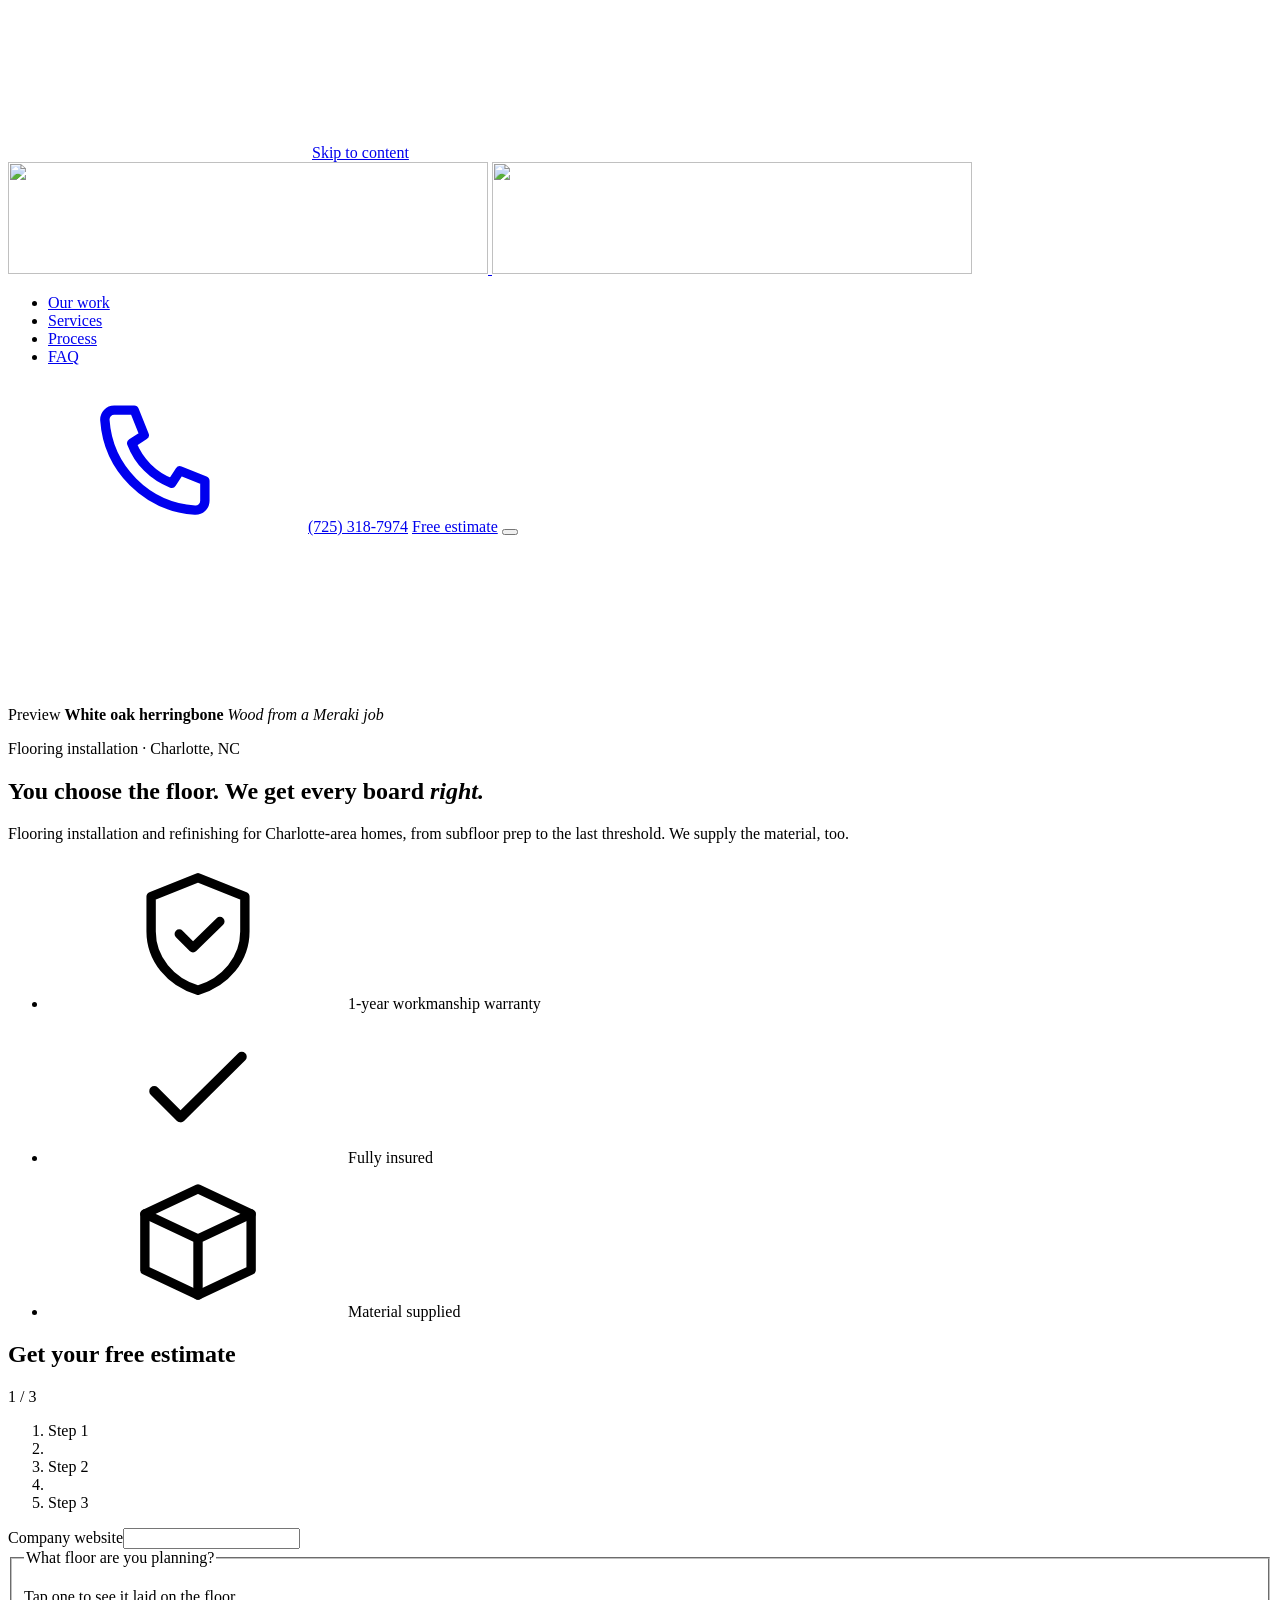
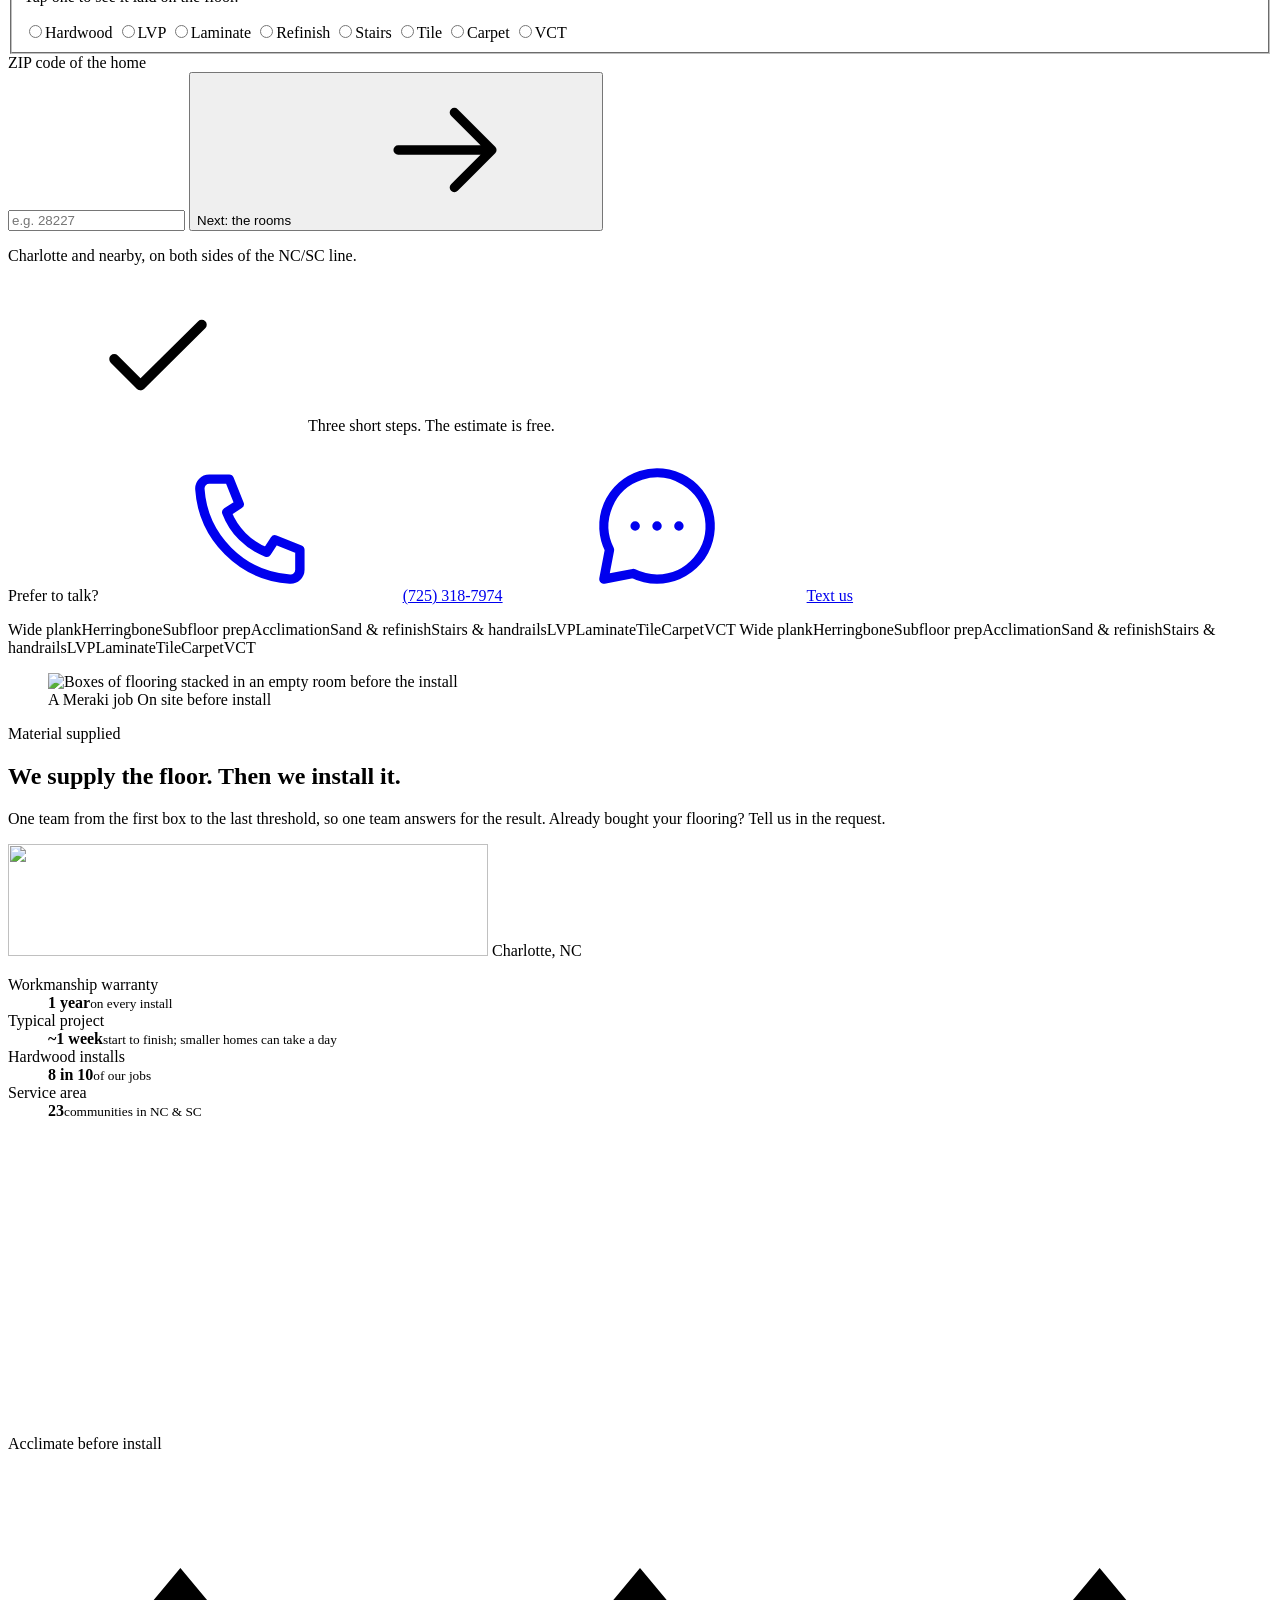
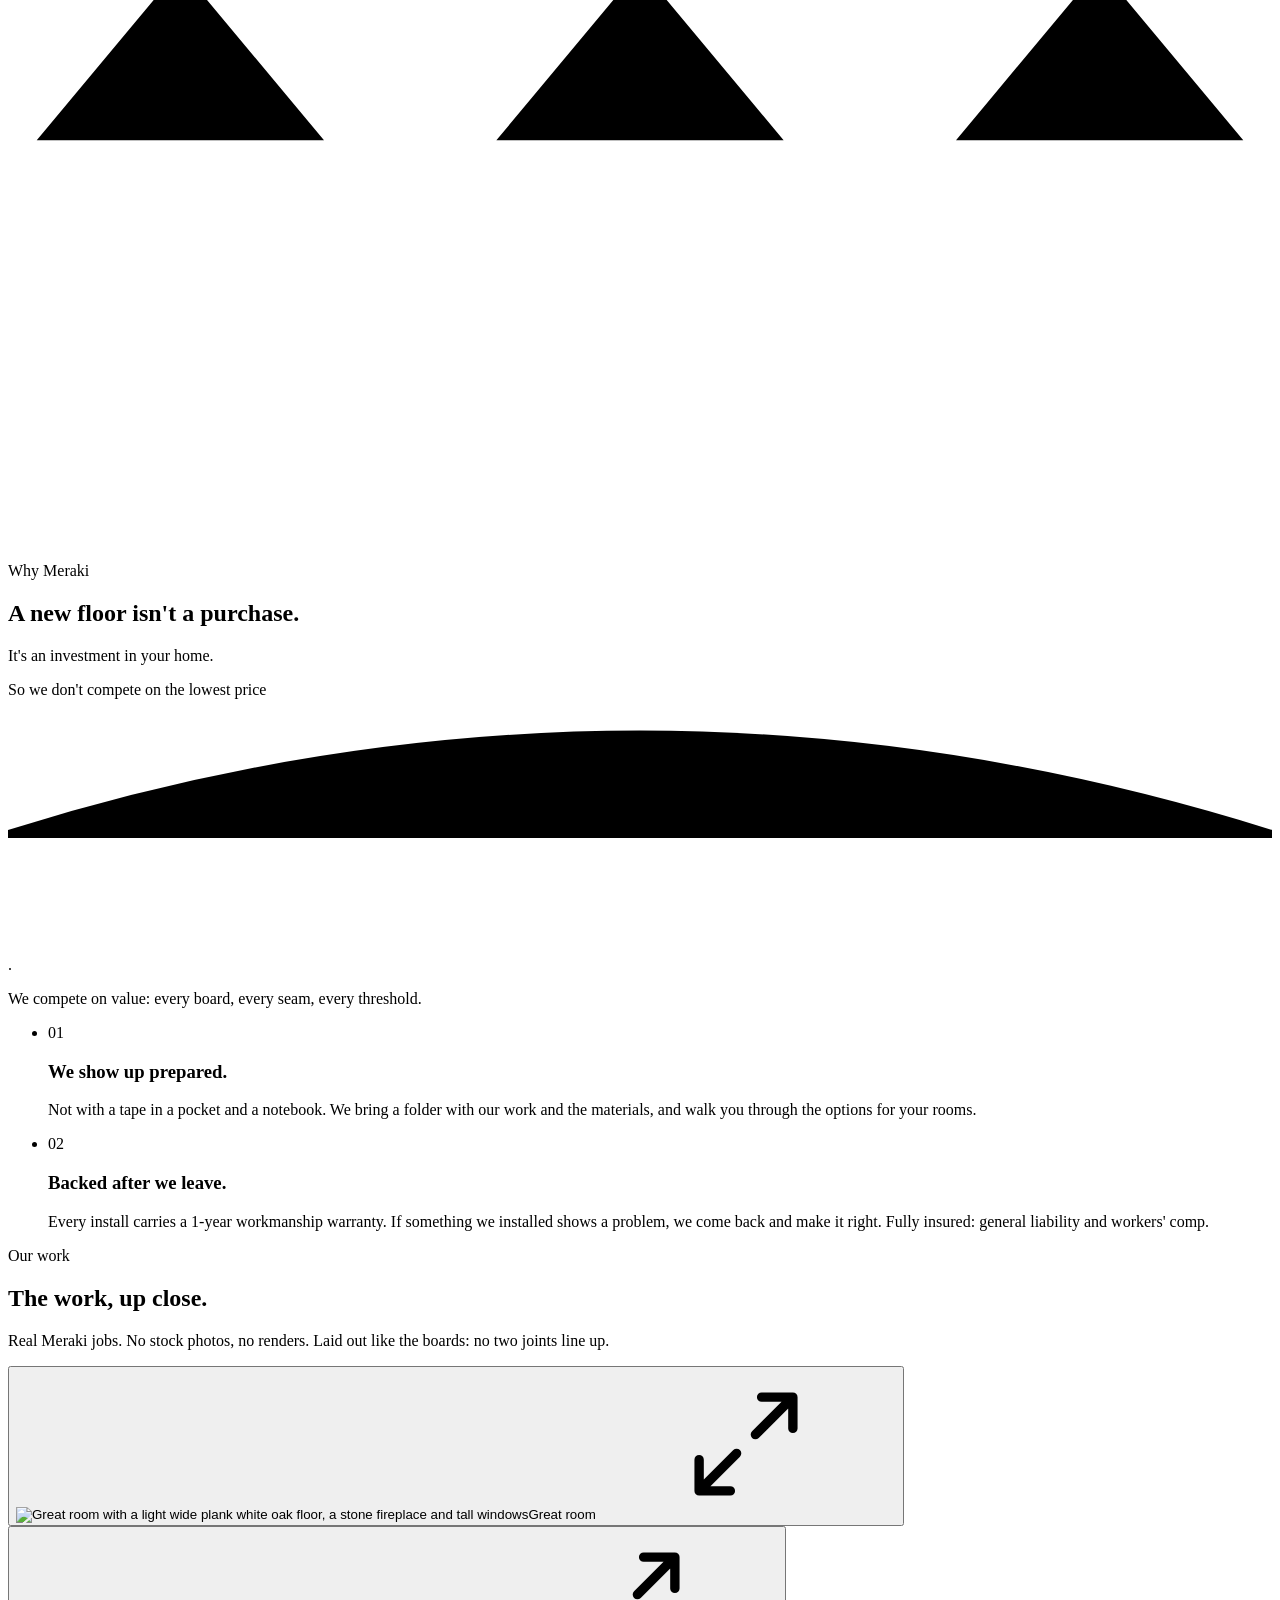
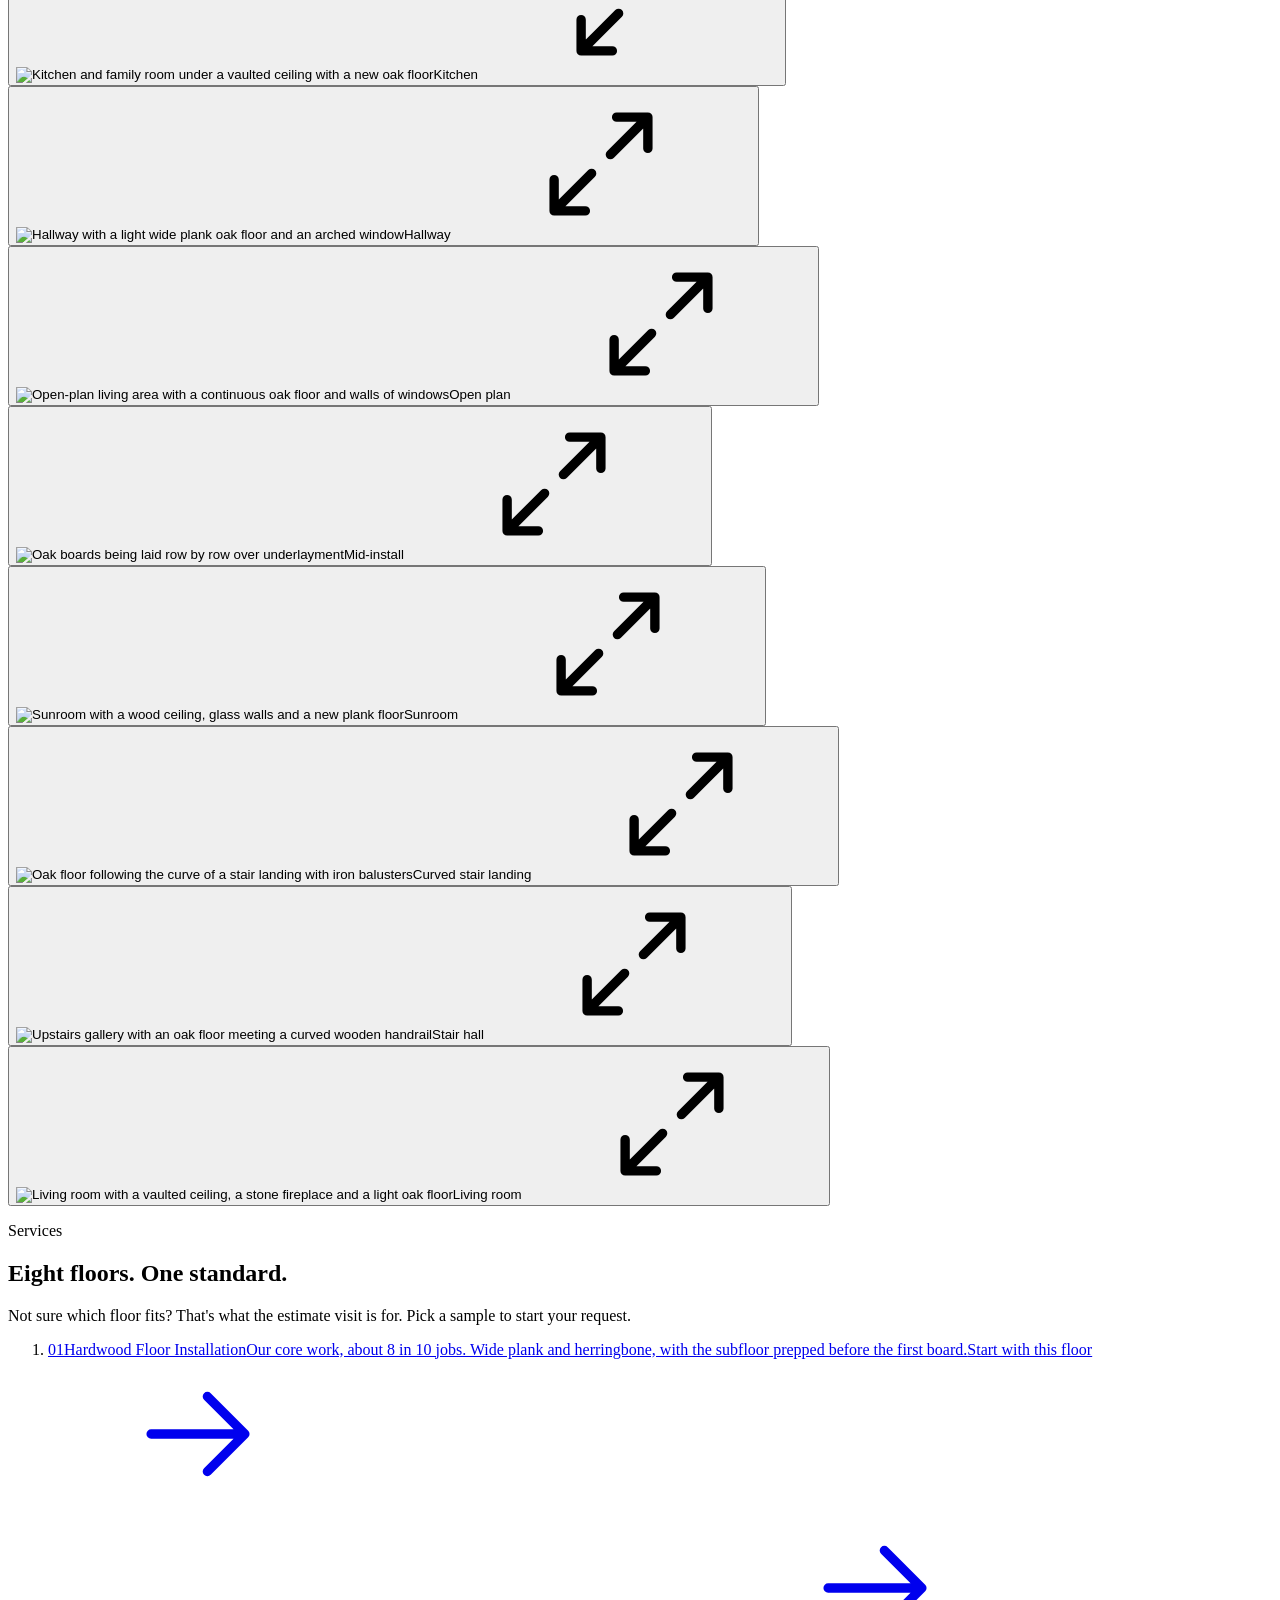
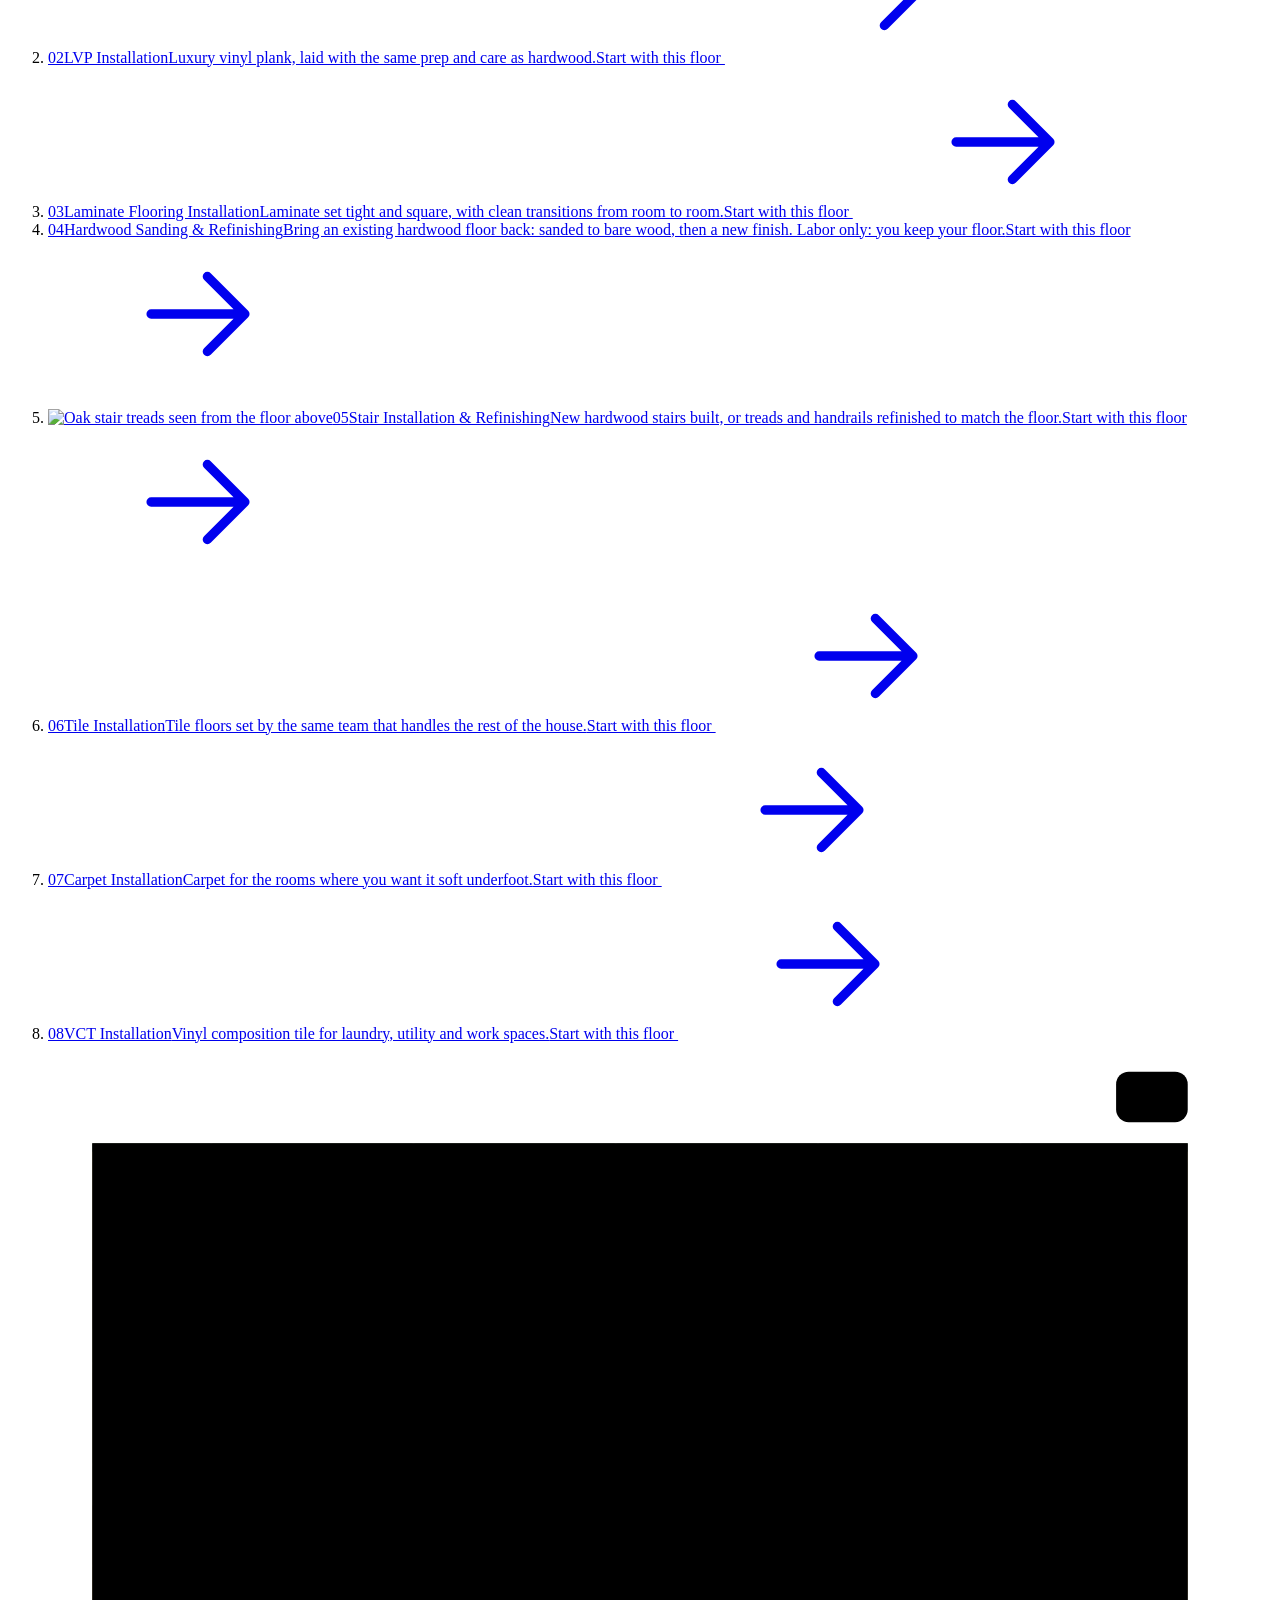
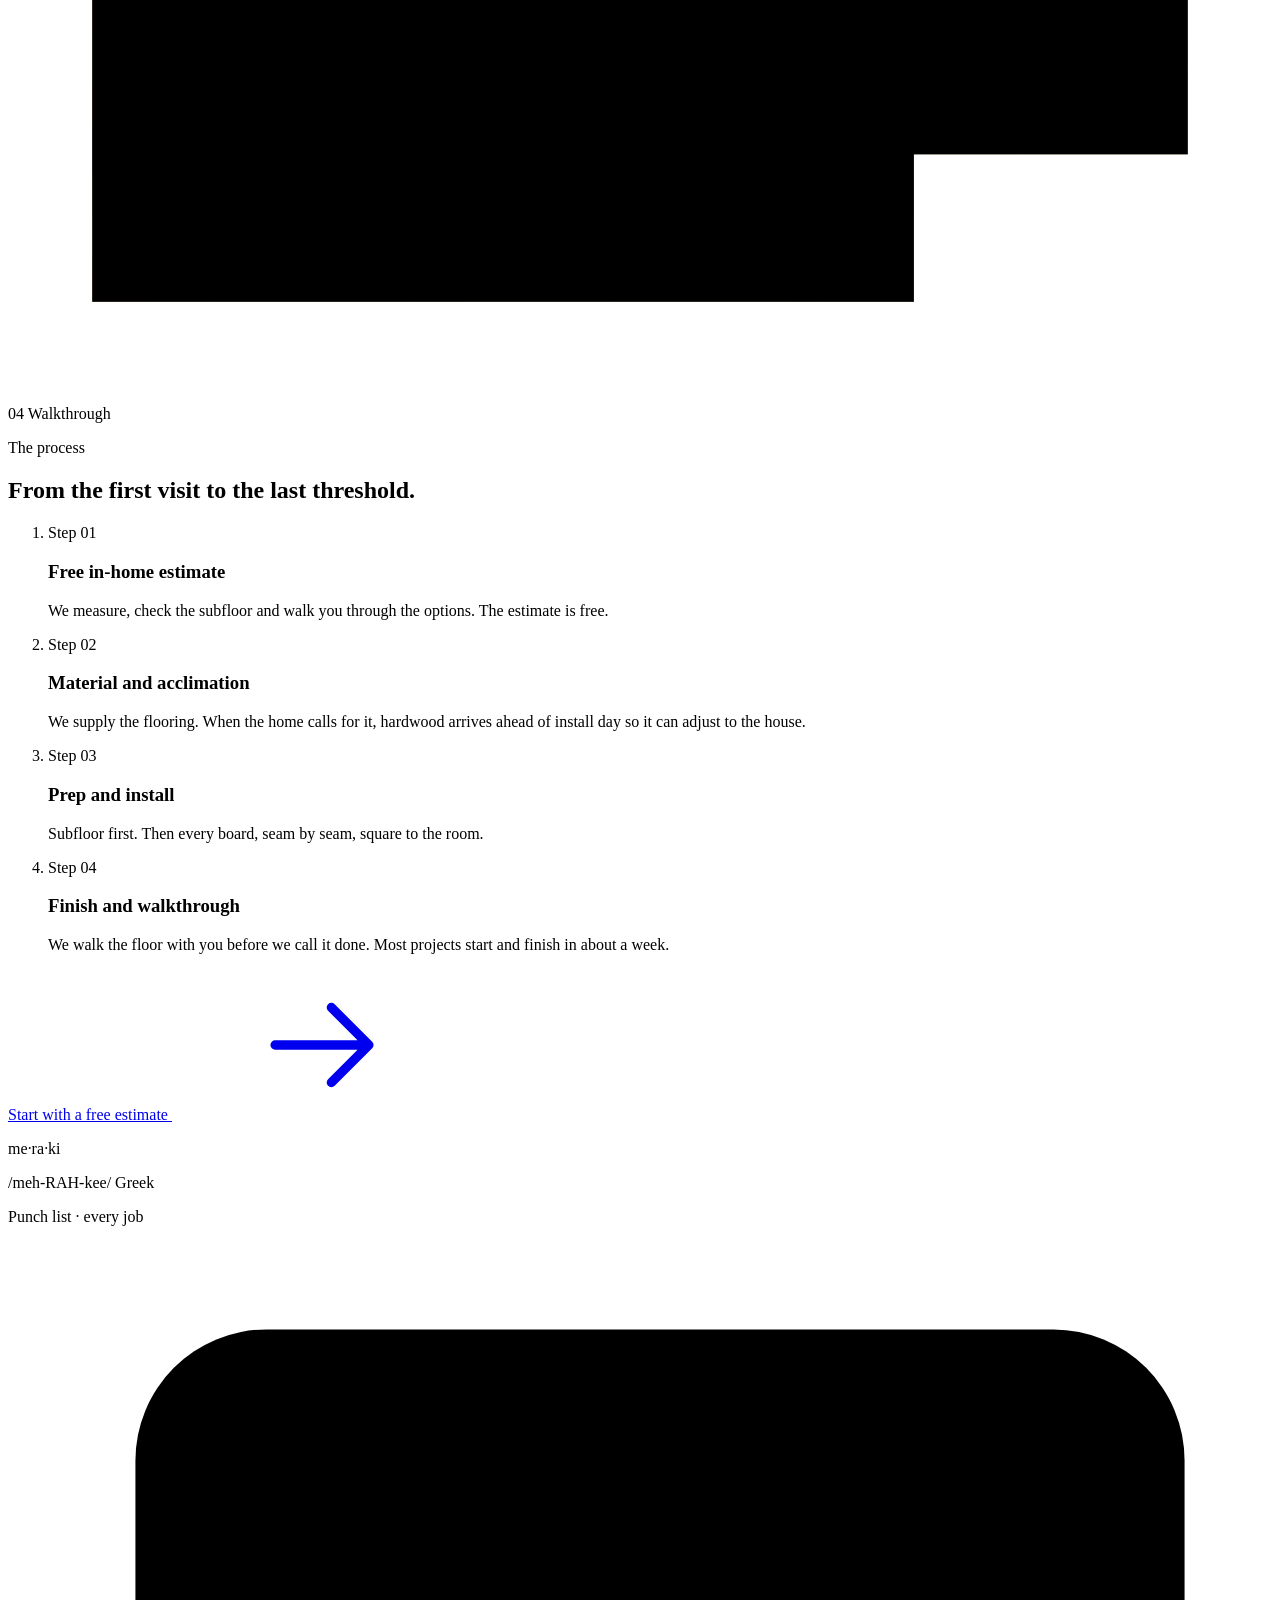
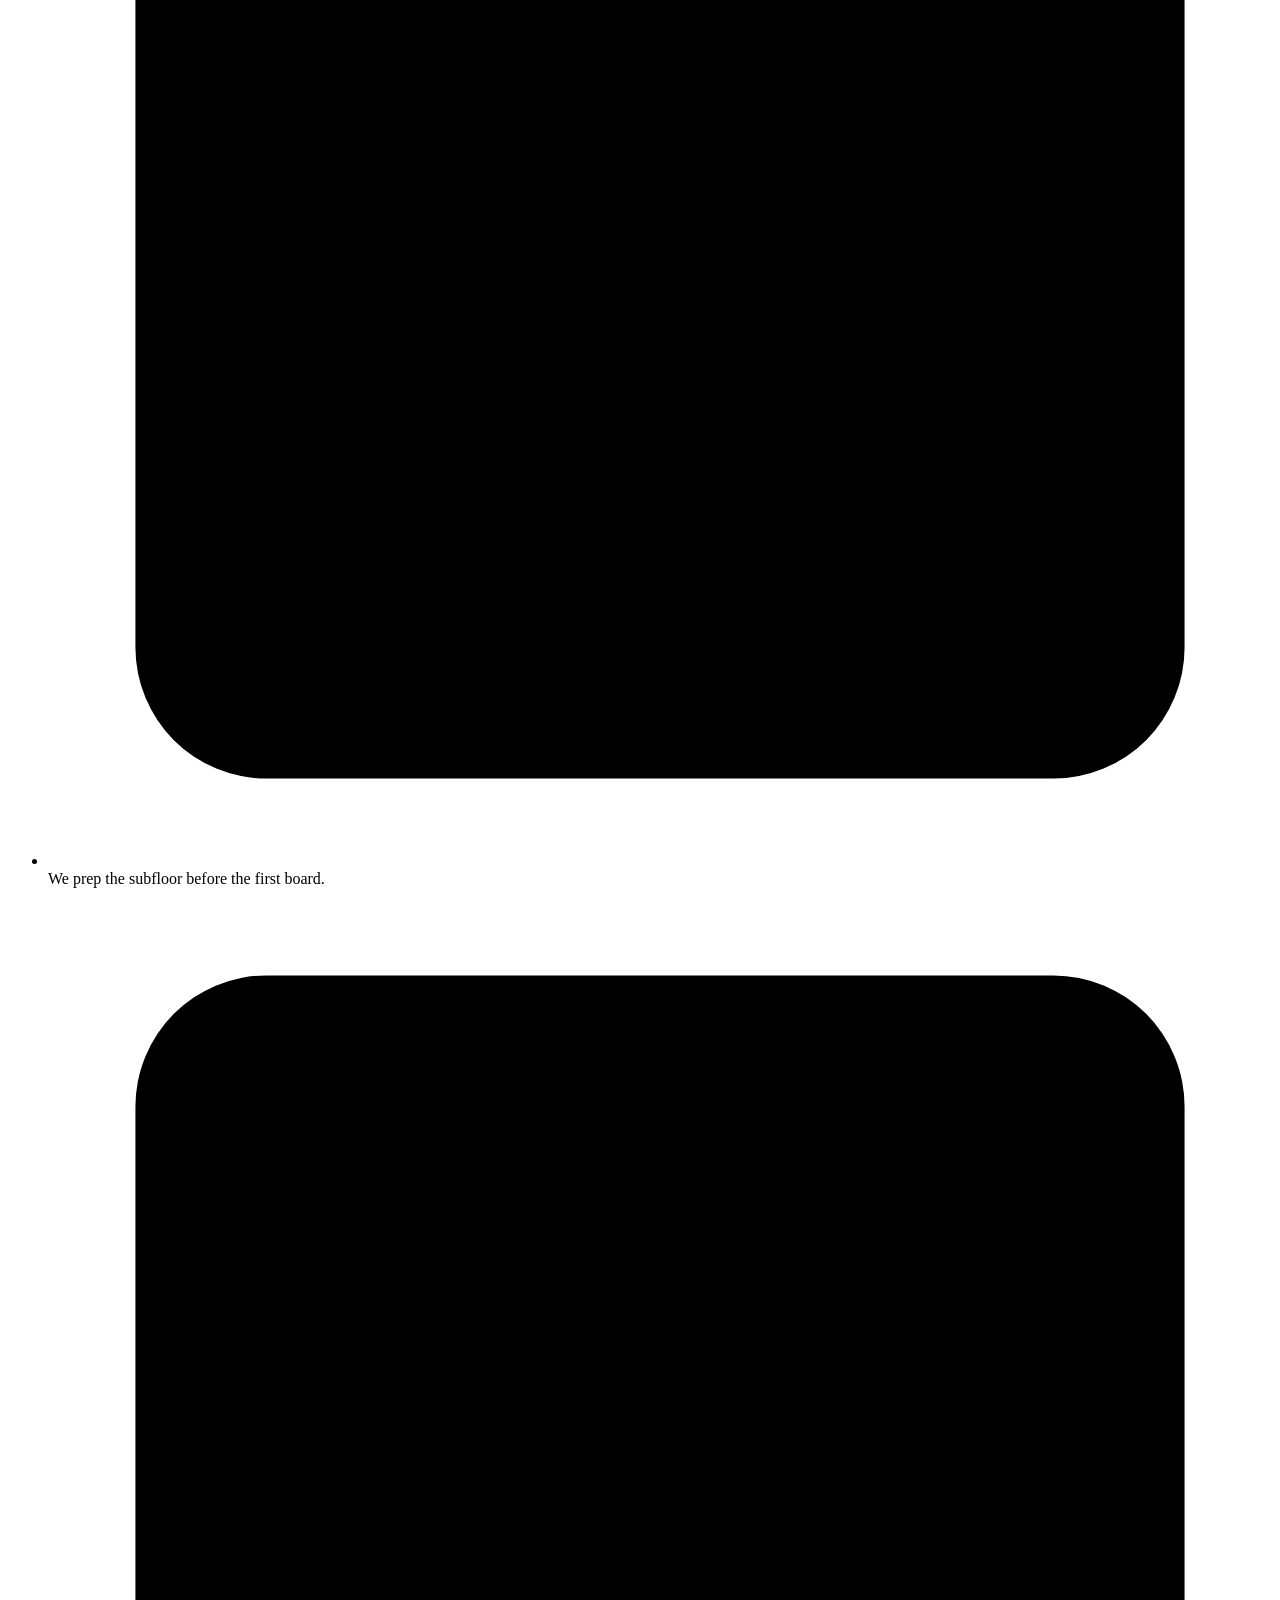
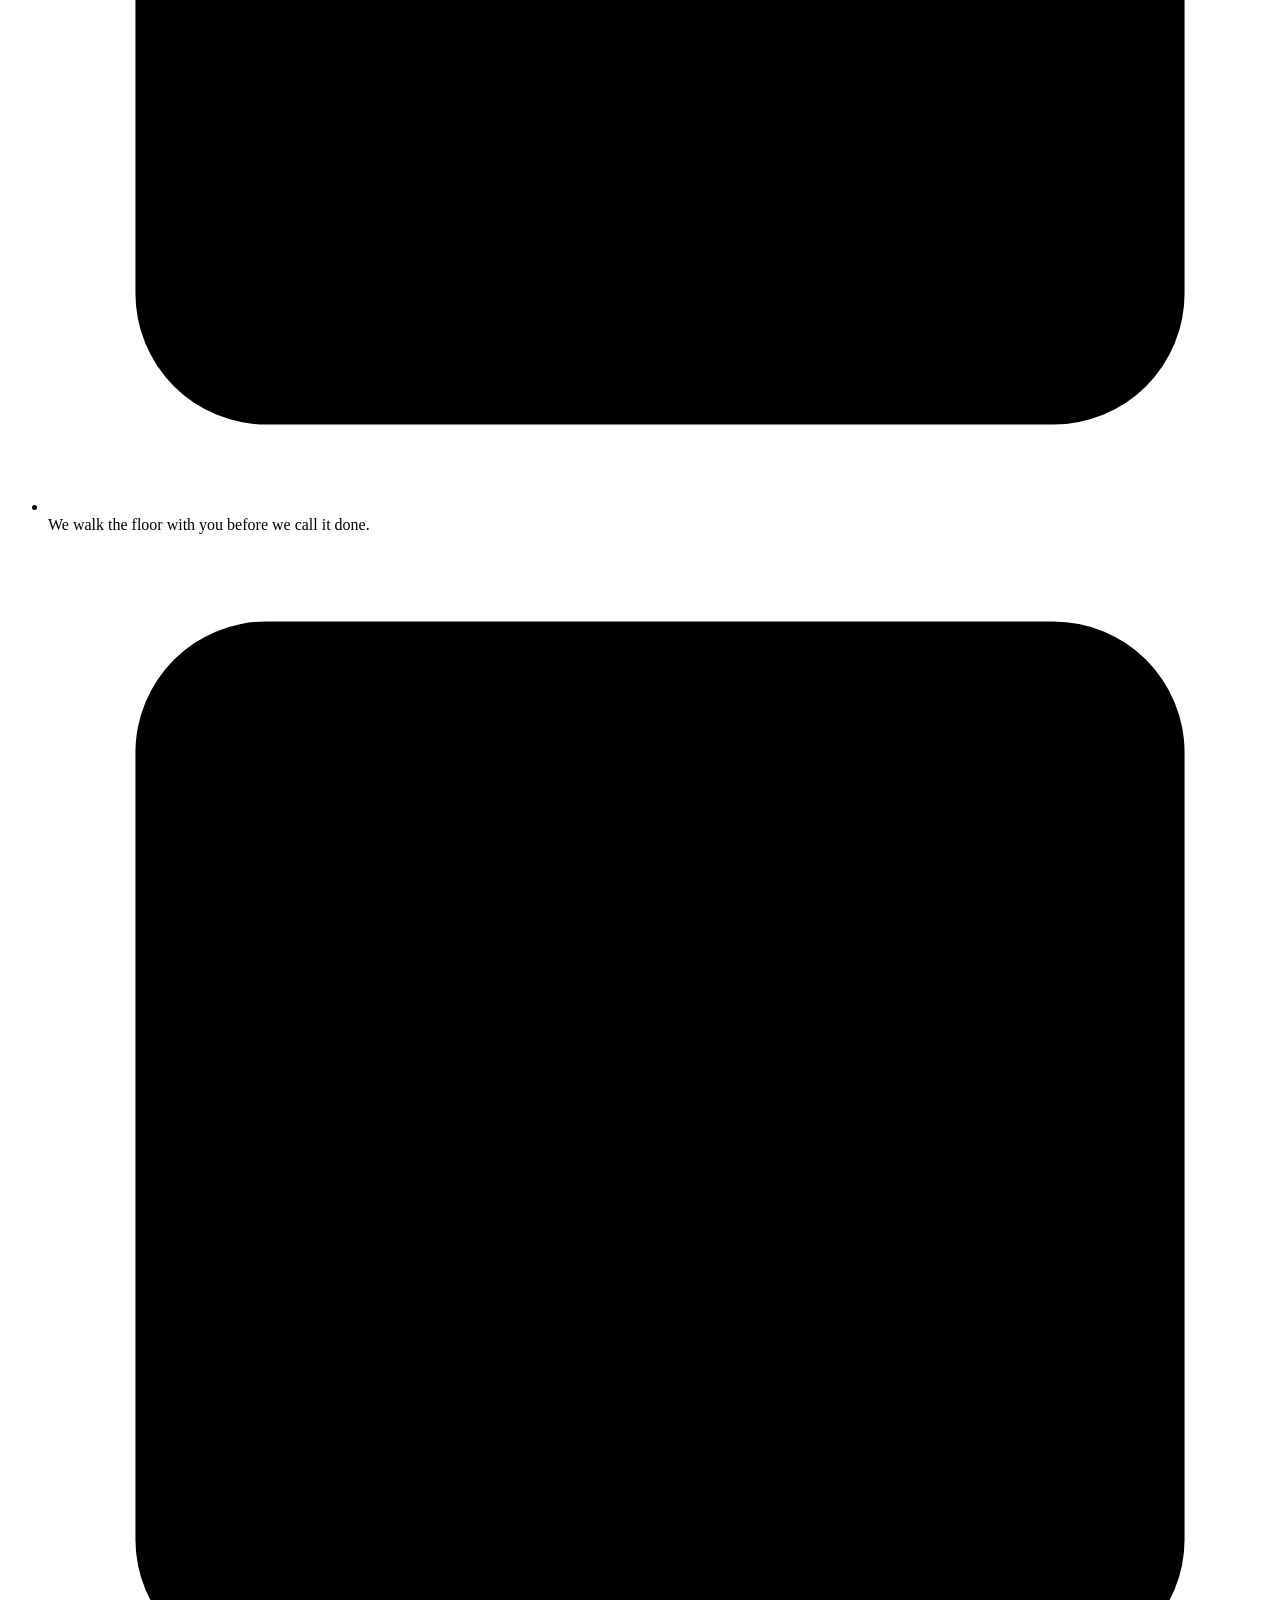
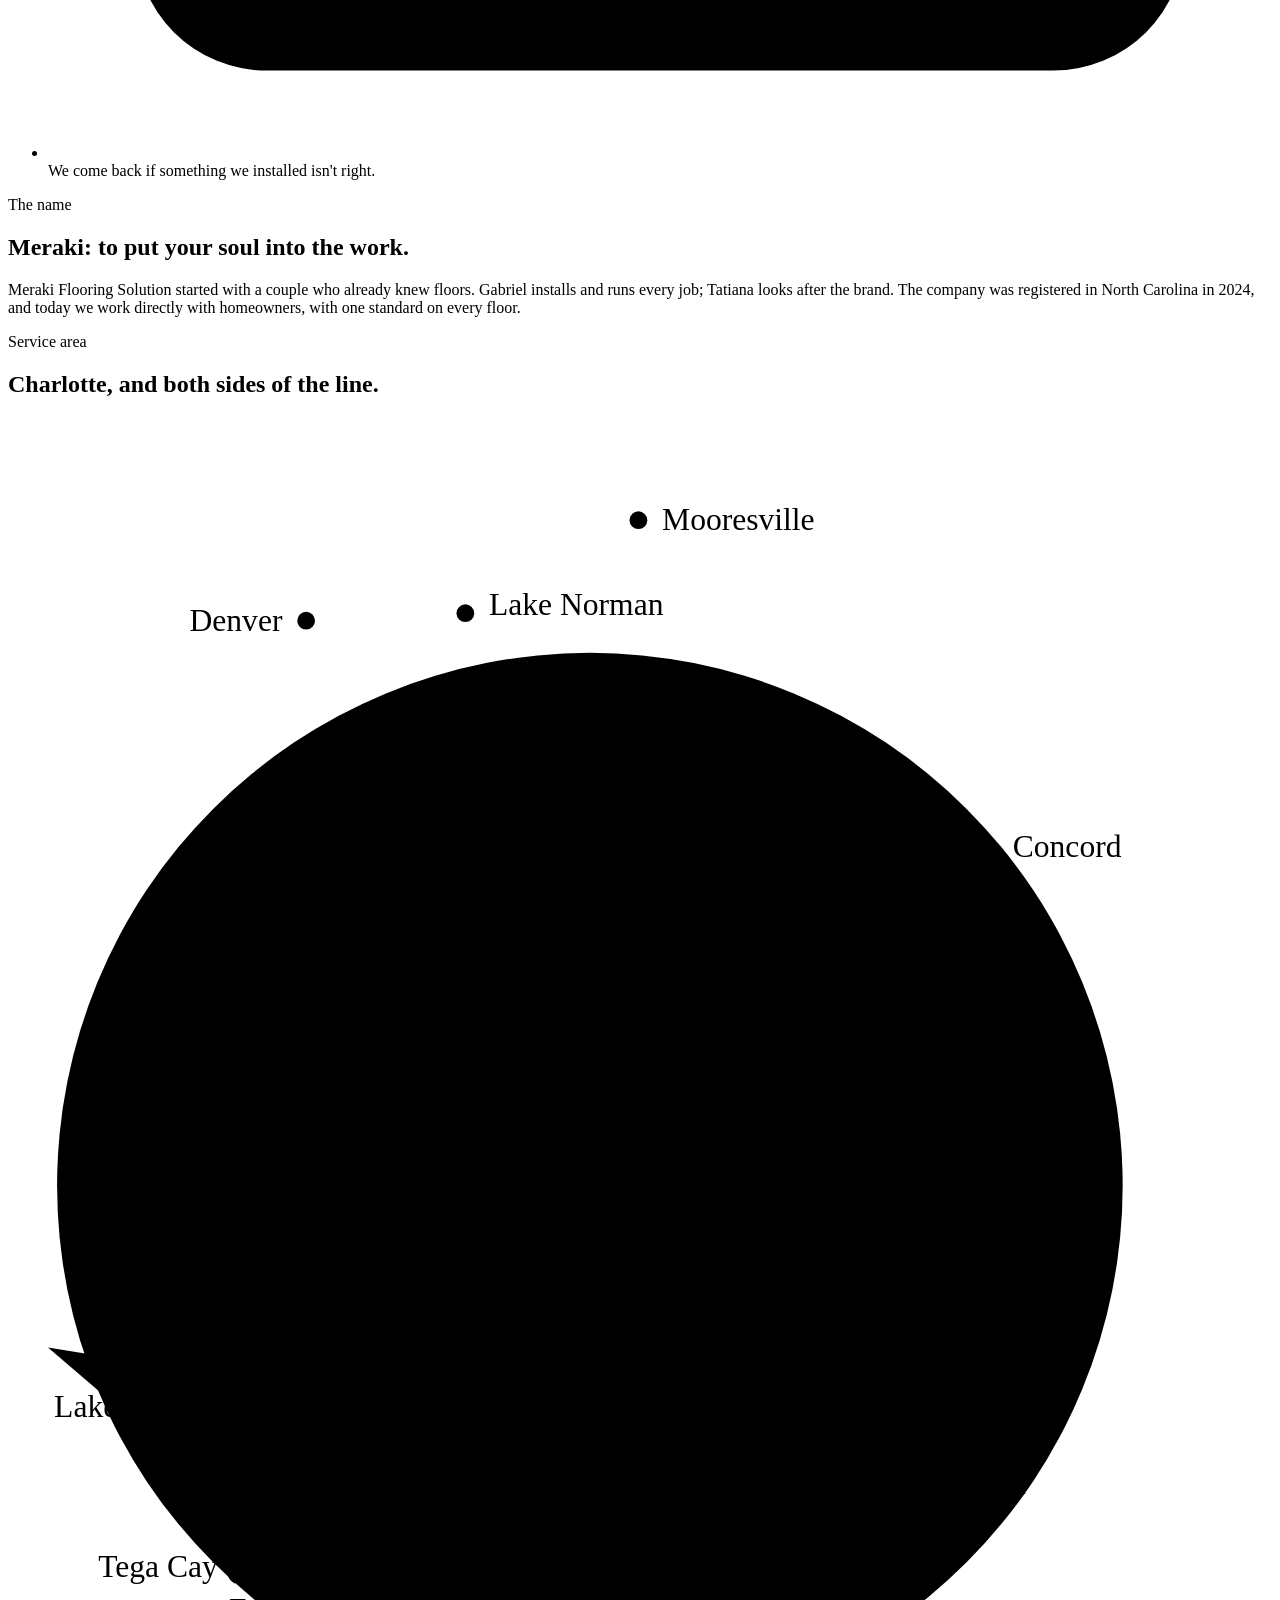
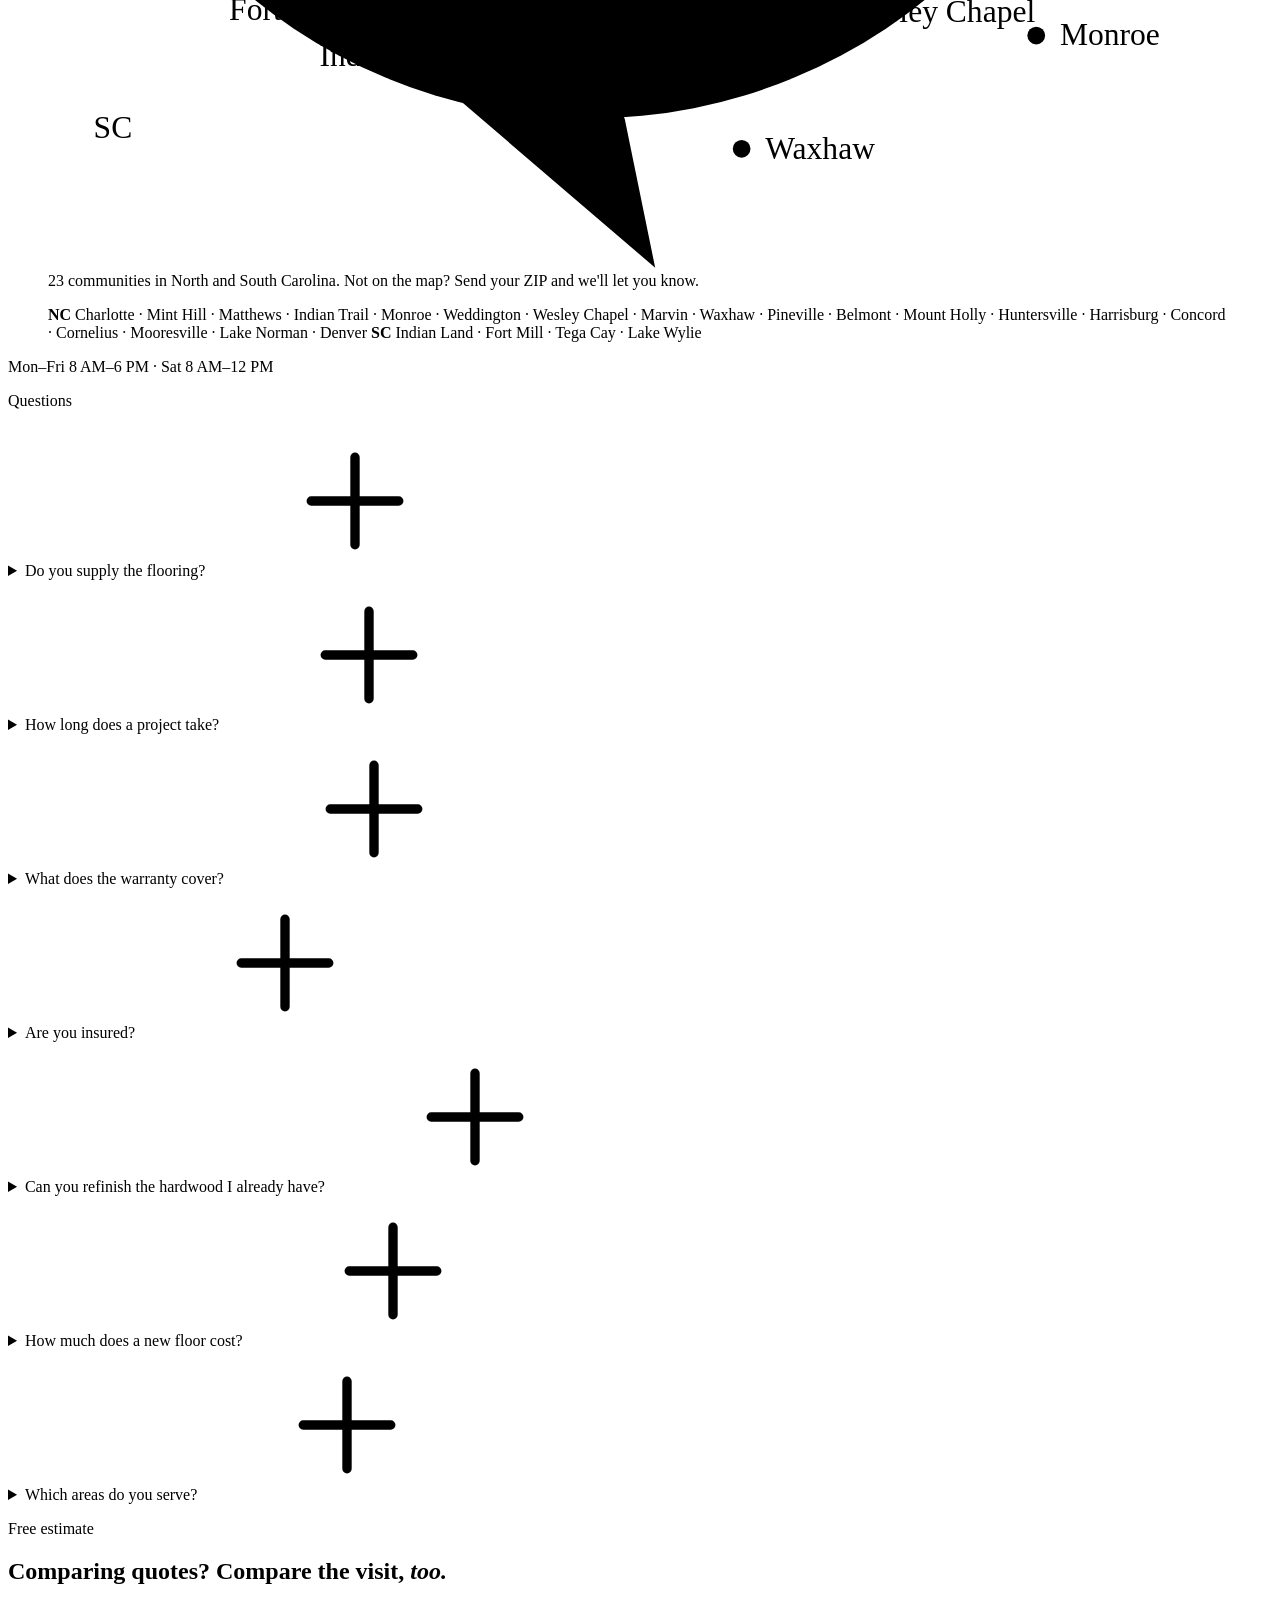
==== commit 00434373: "preview 2026-11-16 16:36" ====
--- a/v2/index.html
+++ b/v2/index.html
@@ -89,7 +89,6 @@
 
 <main id="main">
 
-
 <section class="hero" id="top" data-section="hero" data-hero>
   <div class="floor" aria-hidden="true" data-floor>
     <div class="floor__plane" data-floor-plane>
@@ -272,14 +271,12 @@
   <p class="hero__talk"><span>Prefer to talk?</span> <a href="tel:+17253187974" data-cta-location="hero"><svg class="ic" aria-hidden="true"><use href="#i-phone"></use></svg>(725) 318-7974</a> <a href="sms:+17253187974" data-cta-location="hero"><svg class="ic" aria-hidden="true"><use href="#i-chat"></use></svg>Text us</a></p>
 </section>
 
-
 <div class="tape" aria-hidden="true" data-tape>
   <div class="tape__track" data-tape-track>
     <span>Wide plank</span><span>Herringbone</span><span>Subfloor prep</span><span>Acclimation</span><span>Sand &amp; refinish</span><span>Stairs &amp; handrails</span><span>LVP</span><span>Laminate</span><span>Tile</span><span>Carpet</span><span>VCT</span>
     <span>Wide plank</span><span>Herringbone</span><span>Subfloor prep</span><span>Acclimation</span><span>Sand &amp; refinish</span><span>Stairs &amp; handrails</span><span>LVP</span><span>Laminate</span><span>Tile</span><span>Carpet</span><span>VCT</span>
   </div>
 </div>
-
 
 <section class="supply" id="material" data-section="supply" aria-labelledby="supply-title">
   <div class="wrap supply__grid">
@@ -312,7 +309,6 @@
   </div>
 </section>
 
-
 <section class="mani" id="why" data-section="manifesto" aria-labelledby="mani-title">
   <div class="wrap">
     <p class="eyebrow eyebrow--dark">Why Meraki</p>
@@ -337,7 +333,6 @@
   </div>
 </section>
 
-
 <section class="work" id="work" data-section="work" aria-labelledby="work-title">
   <div class="wrap">
     <div class="work__head">
@@ -364,7 +359,6 @@
     </div>
   </div>
 </section>
-
 
 <section class="svc" id="services" data-section="services" aria-labelledby="svc-title">
   <div class="wrap">
@@ -389,7 +383,6 @@
     </div>
   </div>
 </section>
-
 
 <section class="proc" id="process" data-section="process" aria-labelledby="proc-title">
   <div class="wrap proc__grid">
@@ -447,7 +440,6 @@
   </div>
 </section>
 
-
 <section class="name" id="about" data-section="name" aria-labelledby="name-title">
   <div class="wrap name__grid">
     <div class="name__word">
@@ -469,7 +461,6 @@
     </div>
   </div>
 </section>
-
 
 <section class="area" id="faq" data-section="area" aria-labelledby="area-title">
   <div class="wrap area__grid">
@@ -504,7 +495,6 @@
     </div>
   </div>
 </section>
-
 
 <section class="final" id="final" data-section="final" aria-labelledby="final-title">
   <div class="wrap final__grid">
@@ -664,7 +654,6 @@
   </div>
 </footer>
 
-
 <div class="smenu" id="site-menu" role="dialog" aria-modal="true" aria-label="Menu" data-menu hidden>
   <div class="smenu__top">
     <img src="/meraki-flooring-solution-preview/v2/assets/img/lockup-nude.webp" width="480" height="112" alt="Meraki Flooring Solution">
@@ -688,7 +677,6 @@
   <svg class="smenu__pattern" aria-hidden="true"><use href="#i-chevrons"></use></svg>
 </div>
 
-
 <nav class="mbar" aria-label="Quick contact" data-mbar>
   <a class="mbar__btn" href="tel:+17253187974" data-float data-float-type="call" data-cta-location="mobile-bar" aria-label="Call (725) 318-7974"><svg class="ic" aria-hidden="true"><use href="#i-phone"></use></svg><span>Call</span></a>
   <a class="mbar__btn" href="sms:+17253187974" data-float data-float-type="sms" data-cta-location="mobile-bar" aria-label="Text (725) 318-7974"><svg class="ic" aria-hidden="true"><use href="#i-chat"></use></svg><span>Text</span></a>
